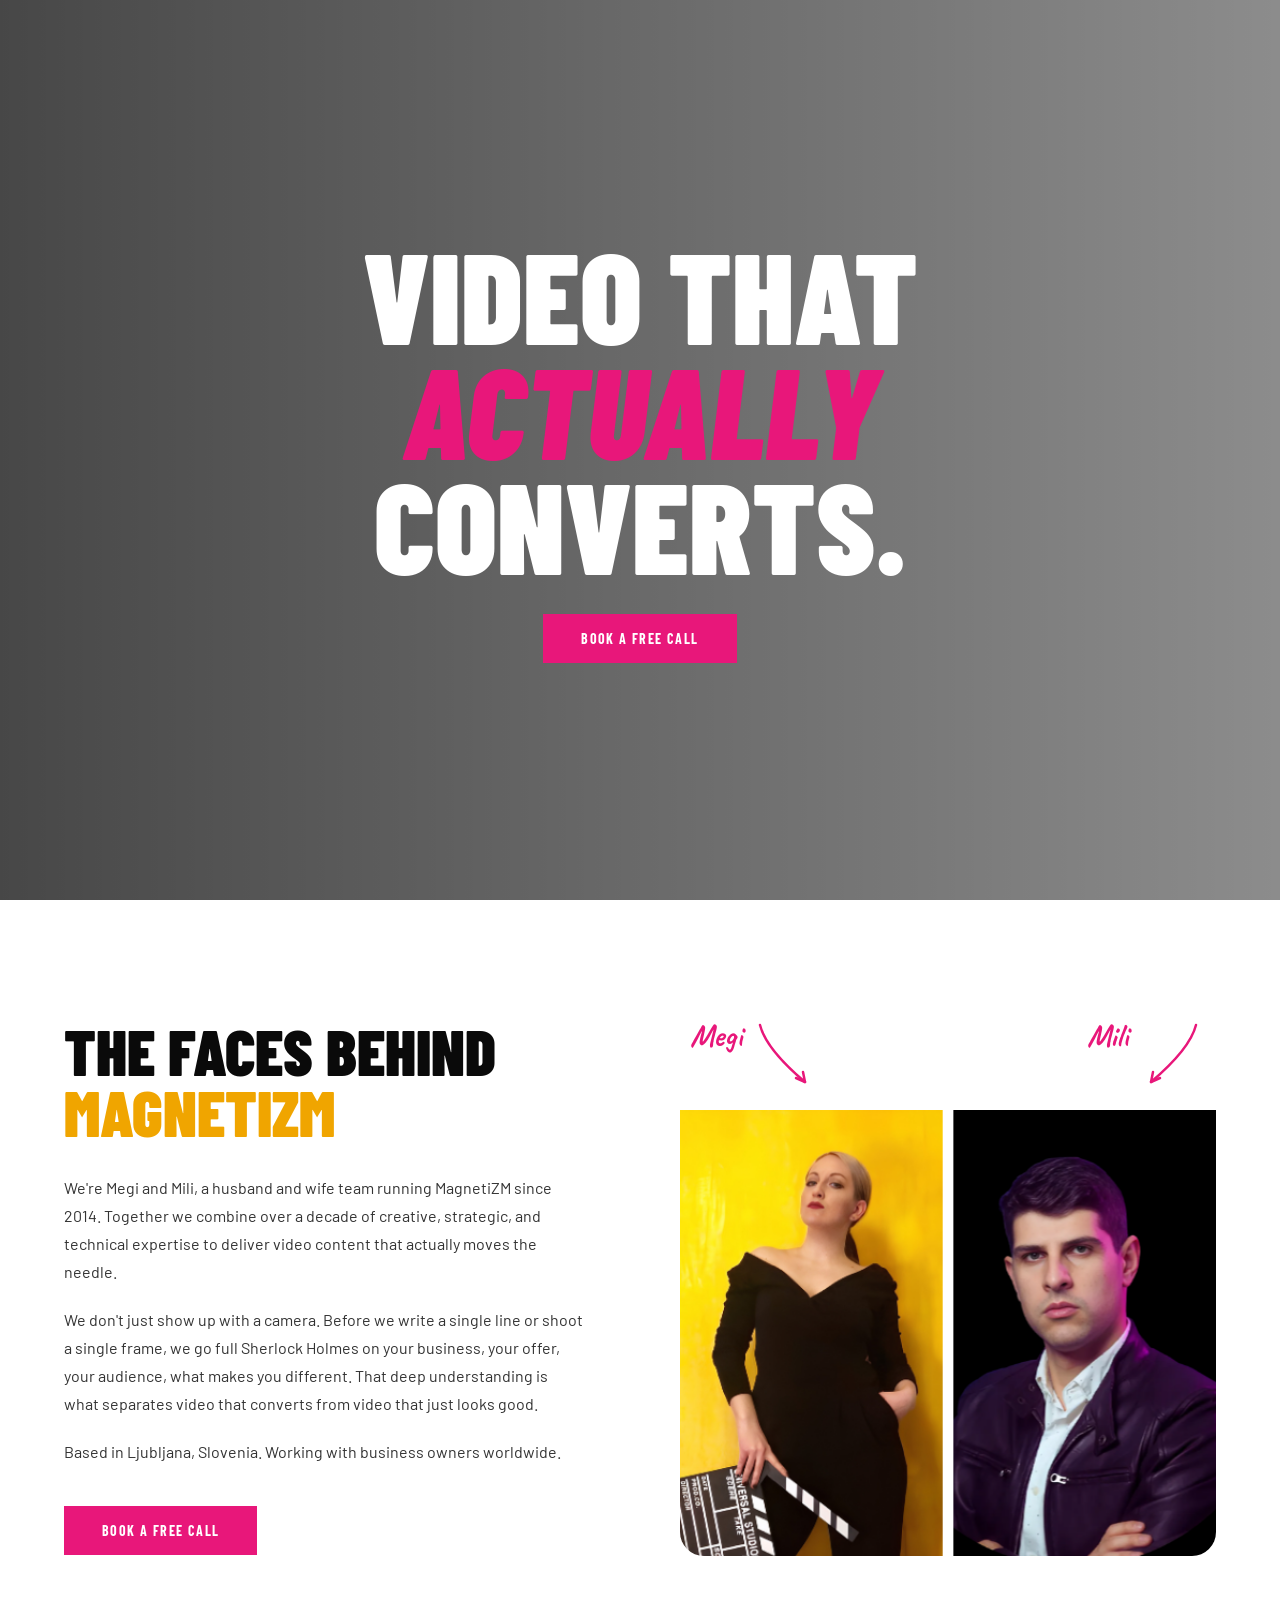
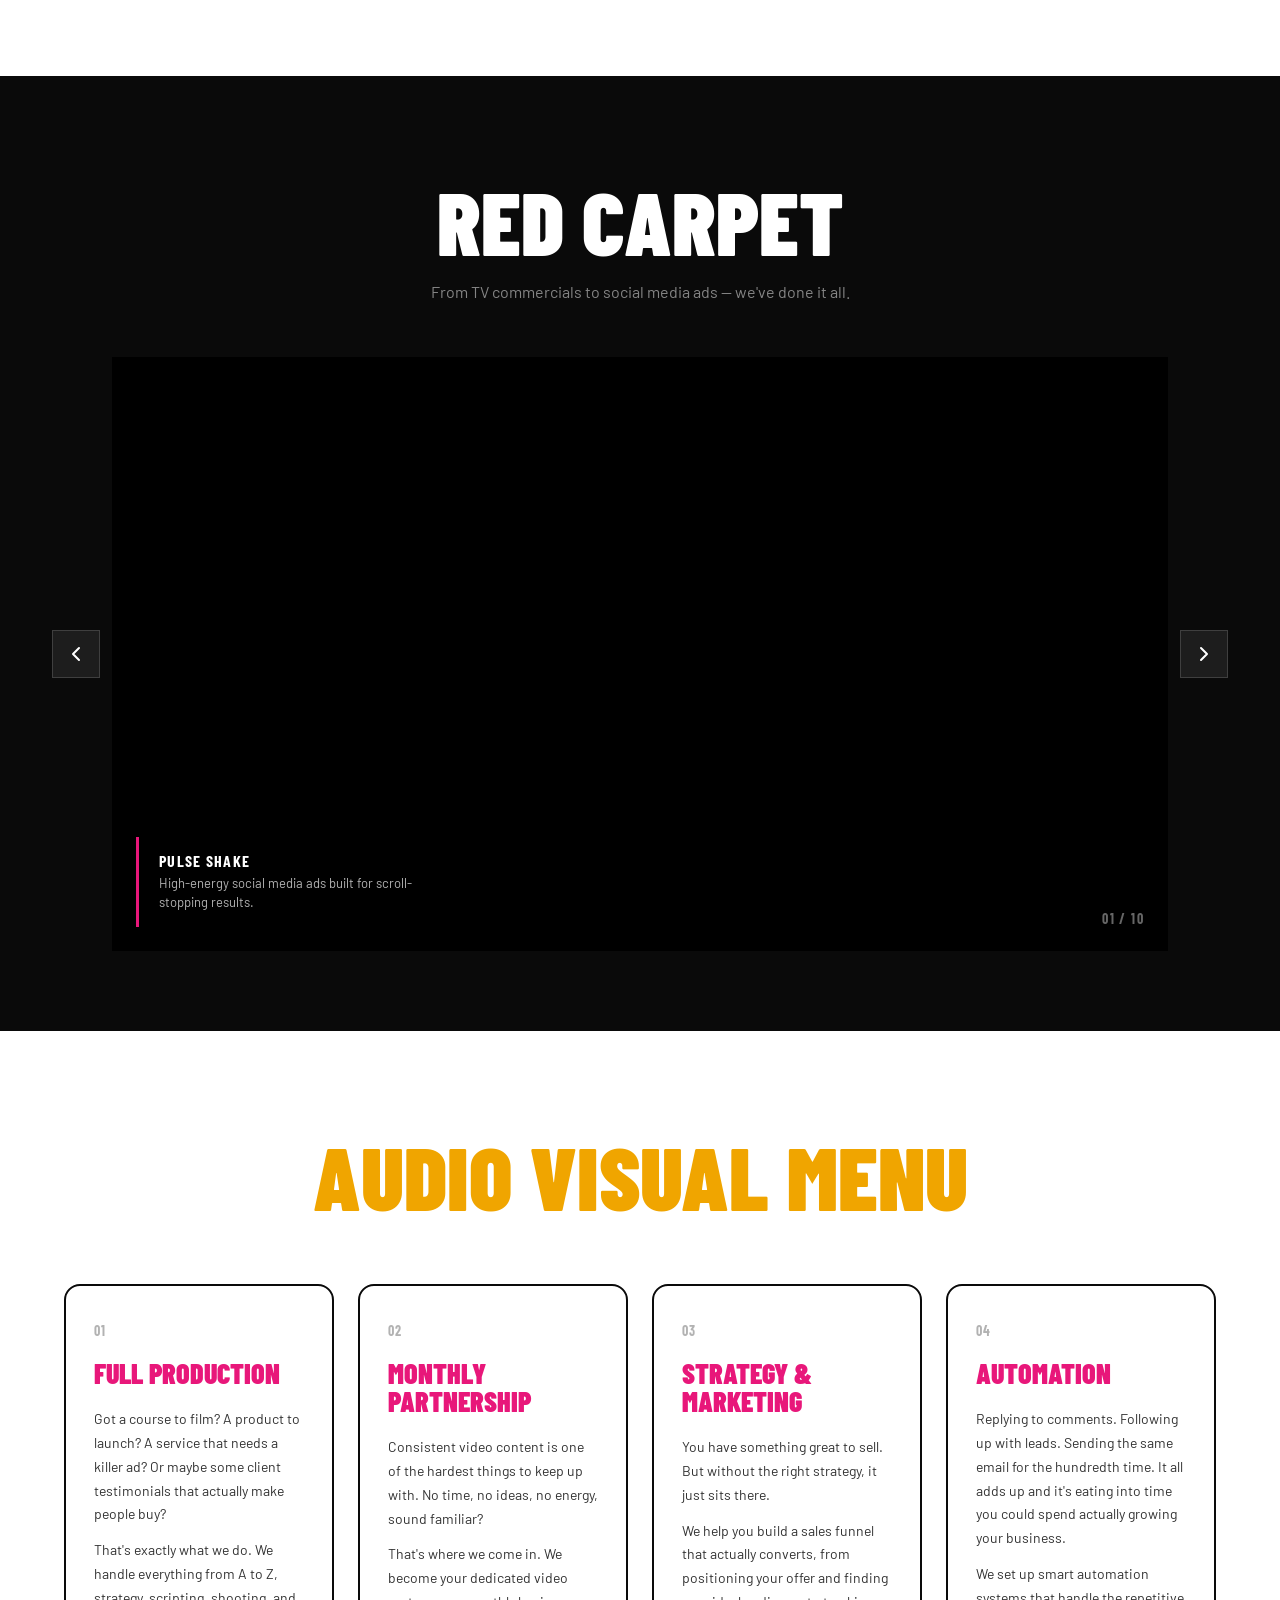
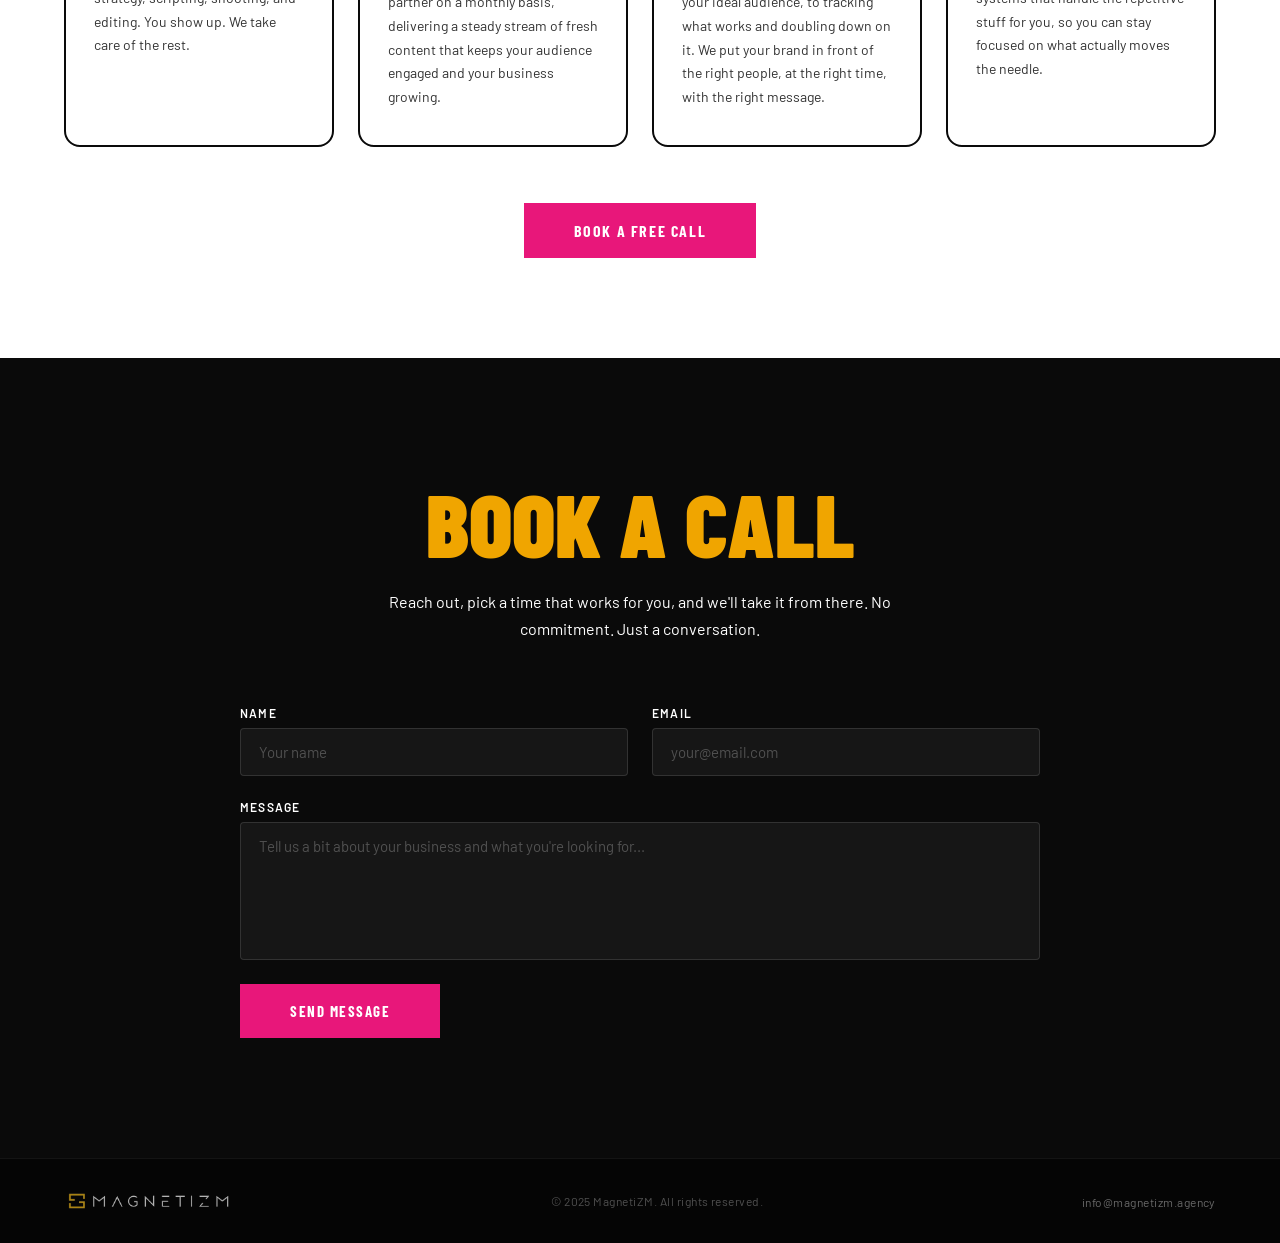
==== files/index.html @ c455d963 "Initial commit" ====
<!DOCTYPE html>
<html lang="en">
<head>
  <meta charset="UTF-8" />
  <meta name="viewport" content="width=device-width, initial-scale=1.0" />
  <title>MagnetiZM — Video Agency</title>
  <link rel="preconnect" href="https://fonts.googleapis.com" />
  <link rel="preconnect" href="https://fonts.gstatic.com" crossorigin />
  <link href="https://fonts.googleapis.com/css2?family=Barlow+Condensed:wght@400;700;900&family=Barlow:wght@400;500;600&family=Caveat:wght@700&display=swap" rel="stylesheet" />
  <link rel="stylesheet" href="css/style.css" />
</head>
<body>

  <!-- ═══════════════════════════ NAV ═══════════════════════════ -->
  <header class="nav" id="mainNav">
    <a href="#" class="nav__logo">
      <img src="images/logo.png" alt="MagnetiZM" class="nav__logo-img" />
    </a>
    <nav class="nav__links">
      <a href="#about">About</a>
      <a href="#work">Work</a>
      <a href="#services">Services</a>
      <a href="#contact" class="nav__cta">Book a call</a>
    </nav>
    <button class="nav__burger" aria-label="Open menu" onclick="toggleMenu()">
      <span></span><span></span><span></span>
    </button>
  </header>

  <div class="mobile-menu" id="mobileMenu">
    <a href="#about" onclick="toggleMenu()">About</a>
    <a href="#work" onclick="toggleMenu()">Work</a>
    <a href="#services" onclick="toggleMenu()">Services</a>
    <a href="#contact" class="mobile-menu__cta" onclick="toggleMenu()">Book a call</a>
  </div>

  <!-- ═══════════════════════════ HERO ═══════════════════════════ -->
  <section class="hero">
    <div class="hero__video-wrap">
      <video class="hero__video" src="video/hero-bg.mp4" autoplay muted loop playsinline poster="images/hero-poster.jpg"></video>
      <div class="hero__overlay"></div>
    </div>
    <div class="hero__content">
      <h1 class="hero__headline">
        Video that<br />
        <span class="hero__accent">actually</span><br />
        converts.
      </h1>
      <a href="#contact" class="btn btn--magenta">Book a free call</a>
    </div>
  </section>

  <!-- ═══════════════════════════ ABOUT ═══════════════════════════ -->
  <section class="about" id="about">
    <div class="about__inner">
      <div class="about__text">
        <h2 class="about__headline">
          The faces behind<br />
          <span class="about__accent">MagnetiZM</span>
        </h2>
        <p class="about__body">
          We're Megi and Mili, a husband and wife team running MagnetiZM since 2014. Together we combine over a decade of creative, strategic, and technical expertise to deliver video content that actually moves the needle.
        </p>
        <p class="about__body">
          We don't just show up with a camera. Before we write a single line or shoot a single frame, we go full Sherlock Holmes on your business, your offer, your audience, what makes you different. That deep understanding is what separates video that converts from video that just looks good.
        </p>
        <p class="about__body">
          Based in Ljubljana, Slovenia. Working with business owners worldwide.
        </p>
        <a href="#contact" class="btn btn--magenta">Book a free call</a>
      </div>
      <div class="about__photo-wrap">

        <!-- Annotations sit above the photos in the white space -->
        <div class="annotations-row">

          <!-- Megi: name on left, arrow curves down-right into her photo -->
          <div class="annotation annotation--megi" id="annoMegi">
            <span class="annotation__name">Megi</span>
            <svg class="annotation__arrow" viewBox="0 0 70 70" fill="none" xmlns="http://www.w3.org/2000/svg" overflow="visible">
              <!-- Curve from top-left downward to photo -->
              <path id="megiCurve" d="M 10 5 C 15 25, 35 45, 55 62" stroke="#E8177A" stroke-width="2.5" stroke-linecap="round" fill="none"/>
              <!-- Arrowhead -->
              <path id="megiHead" d="M 55 62 L 46 58 M 55 62 L 53 52" stroke="#E8177A" stroke-width="2.5" stroke-linecap="round" fill="none"/>
            </svg>
          </div>

          <!-- Mili: arrow curves down-left into his photo, name on right -->
          <div class="annotation annotation--mili" id="annoMili">
            <svg class="annotation__arrow" viewBox="0 0 70 70" fill="none" xmlns="http://www.w3.org/2000/svg" overflow="visible">
              <!-- Curve from top-right downward to photo -->
              <path id="miliCurve" d="M 60 5 C 55 25, 35 45, 15 62" stroke="#E8177A" stroke-width="2.5" stroke-linecap="round" fill="none"/>
              <!-- Arrowhead -->
              <path id="miliHead" d="M 15 62 L 24 58 M 15 62 L 17 52" stroke="#E8177A" stroke-width="2.5" stroke-linecap="round" fill="none"/>
            </svg>
            <span class="annotation__name">Mili</span>
          </div>

        </div>

        <img src="images/team.png" alt="Megi and Mili — MagnetiZM" class="about__photo" />
      </div>
    </div>
  </section>

  <!-- ═══════════════════════════ WORK ═══════════════════════════ -->
  <section class="work" id="work">
    <div class="work__header">
      <h2 class="work__headline">Red Carpet</h2>
      <p class="work__sub">From TV commercials to social media ads — we've done it all.</p>
    </div>

    <div class="work__slider">
      <div class="work__player-wrap">
        <!-- YouTube Player — controlled by IFrame API in main.js -->
        <div id="ytPlayer"></div>

        <!-- Project info overlay -->
        <div class="work__info" id="workInfo">
          <p class="work__info-client">Pulse Shake</p>
          <p class="work__info-desc">High-energy social media ads built for scroll-stopping results.</p>
        </div>

        <!-- Counter -->
        <div class="work__counter" id="workCounter">01 / 10</div>
      </div>

      <!-- Arrows -->
      <button class="work__arrow work__arrow--prev" onclick="changeSlide(-1)" aria-label="Previous">
        <svg width="24" height="24" viewBox="0 0 24 24" fill="none" stroke="currentColor" stroke-width="2" stroke-linecap="round" stroke-linejoin="round"><polyline points="15 18 9 12 15 6"></polyline></svg>
      </button>
      <button class="work__arrow work__arrow--next" onclick="changeSlide(1)" aria-label="Next">
        <svg width="24" height="24" viewBox="0 0 24 24" fill="none" stroke="currentColor" stroke-width="2" stroke-linecap="round" stroke-linejoin="round"><polyline points="9 18 15 12 9 6"></polyline></svg>
      </button>
    </div>
  </section>
  <!-- ═══════════════════════════ END WORK ═══════════════════════════ -->

  <!-- ═══════════════════════════ SERVICES ═══════════════════════════ -->
  <section class="services" id="services">
    <div class="services__header">
      <h2 class="services__headline">Audio Visual Menu</h2>
    </div>

    <div class="services__grid">

      <!-- Card 01 -->
      <div class="service-card service-card--anim">
        <span class="service-card__num">01</span>
        <h3 class="service-card__title">Full Production</h3>
        <div class="service-card__body">
          <p>Got a course to film? A product to launch? A service that needs a killer ad? Or maybe some client testimonials that actually make people buy?</p>
          <p>That's exactly what we do. We handle everything from A to Z, strategy, scripting, shooting, and editing. You show up. We take care of the rest.</p>
        </div>
      </div>

      <!-- Card 02 -->
      <div class="service-card service-card--anim">
        <span class="service-card__num">02</span>
        <h3 class="service-card__title">Monthly Partnership</h3>
        <div class="service-card__body">
          <p>Consistent video content is one of the hardest things to keep up with. No time, no ideas, no energy, sound familiar?</p>
          <p>That's where we come in. We become your dedicated video partner on a monthly basis, delivering a steady stream of fresh content that keeps your audience engaged and your business growing.</p>
        </div>
      </div>

      <!-- Card 03 -->
      <div class="service-card service-card--anim">
        <span class="service-card__num">03</span>
        <h3 class="service-card__title">Strategy & Marketing</h3>
        <div class="service-card__body">
          <p>You have something great to sell. But without the right strategy, it just sits there.</p>
          <p>We help you build a sales funnel that actually converts, from positioning your offer and finding your ideal audience, to tracking what works and doubling down on it. We put your brand in front of the right people, at the right time, with the right message.</p>
        </div>
      </div>

      <!-- Card 04 -->
      <div class="service-card service-card--anim">
        <span class="service-card__num">04</span>
        <h3 class="service-card__title">Automation</h3>
        <div class="service-card__body">
          <p>Replying to comments. Following up with leads. Sending the same email for the hundredth time. It all adds up and it's eating into time you could spend actually growing your business.</p>
          <p>We set up smart automation systems that handle the repetitive stuff for you, so you can stay focused on what actually moves the needle.</p>
        </div>
      </div>

    </div>

    <div class="services__footer">
      <a href="#contact" class="btn btn--dark">Book a free call</a>
    </div>

  </section>
  <!-- ═══════════════════════════ END SERVICES ═══════════════════════════ -->

  <!-- ═══════════════════════════ CONTACT ═══════════════════════════ -->
  <section class="contact" id="contact">
    <div class="contact__inner">

      <div class="contact__header">
        <h2 class="contact__headline">Book a Call</h2>
        <p class="contact__sub">Reach out, pick a time that works for you, and we'll take it from there. No commitment. Just a conversation.</p>
      </div>

      <form class="contact__form" onsubmit="handleSubmit(event)">
        <div class="contact__row">
          <div class="contact__field">
            <label for="contactName">Name</label>
            <input type="text" id="contactName" name="name" placeholder="Your name" required />
          </div>
          <div class="contact__field">
            <label for="contactEmail">Email</label>
            <input type="email" id="contactEmail" name="email" placeholder="your@email.com" required />
          </div>
        </div>
        <div class="contact__field">
          <label for="contactMessage">Message</label>
          <textarea id="contactMessage" name="message" placeholder="Tell us a bit about your business and what you're looking for..." rows="6" required></textarea>
        </div>
        <button type="submit" class="btn btn--magenta contact__submit">Send Message</button>
        <p class="contact__success" id="contactSuccess">Thanks! We'll be in touch shortly.</p>
      </form>

    </div>
  </section>
  <!-- ═══════════════════════════ END CONTACT ═══════════════════════════ -->

  <!-- ═══════════════════════════ FOOTER ═══════════════════════════ -->
  <footer class="footer">
    <div class="footer__inner">
      <a href="#" class="footer__logo">
        <img src="images/logo.png" alt="MagnetiZM" class="footer__logo-img" />
      </a>
      <p class="footer__copy">© 2025 MagnetiZM. All rights reserved.</p>
      <div class="footer__links">
        <a href="mailto:info@magnetizm.agency">info@magnetizm.agency</a>
      </div>
    </div>
  </footer>

  <script src="js/main.js"></script>
</body>
</html>
---- files/css/style.css ----
/* ═══════════════════════════════════════════
   MAGNETIZM — GLOBAL STYLES
   ═══════════════════════════════════════════ */

*, *::before, *::after {
  box-sizing: border-box;
  margin: 0;
  padding: 0;
}

:root {
  --magenta:      #E8177A;
  --magenta-dark: #C2135F;
  --gold:         #F0A500;
  --black:        #0A0A0A;
  --white:        #FFFFFF;
  --off-white:    #F7F6F3;
  --text-muted:   #666666;
  --font-display: 'Barlow Condensed', sans-serif;
  --font-body:    'Barlow', sans-serif;
  --nav-h:        64px;
}

html {
  scroll-behavior: smooth;
  overflow-x: hidden;
}

body {
  font-family: var(--font-body);
  background: var(--white);
  color: var(--black);
  overflow-x: hidden;
}

a {
  text-decoration: none;
  color: inherit;
}

img, video {
  display: block;
}

/* ── Buttons ── */
.btn {
  display: inline-block;
  font-family: var(--font-display);
  font-weight: 700;
  font-size: 0.875rem;
  letter-spacing: 0.1em;
  text-transform: uppercase;
  padding: 14px 36px;
  border: 2px solid transparent;
  cursor: pointer;
  white-space: nowrap;
  transition: background 0.2s, color 0.2s, border-color 0.2s;
}

.btn--magenta {
  background: var(--magenta);
  color: var(--white);
  border-color: var(--magenta);
}

.btn--magenta:hover {
  background: var(--magenta-dark);
  border-color: var(--magenta-dark);
}

/* ═══════════════════════════════════════════
   NAV — hidden until scroll
   ═══════════════════════════════════════════ */
.nav {
  position: fixed;
  top: 0;
  left: 0;
  right: 0;
  z-index: 100;
  height: var(--nav-h);
  display: flex;
  align-items: center;
  justify-content: space-between;
  padding: 0 4vw;
  background: var(--black);
  transform: translateY(-100%);
  transition: transform 0.4s cubic-bezier(0.16, 1, 0.3, 1);
}

.nav.visible {
  transform: translateY(0);
}

.nav__logo {
  display: flex;
  align-items: center;
}

.nav__logo-img {
  height: 24px;
  width: auto;
  display: block;
}

.nav__links {
  display: flex;
  align-items: center;
  gap: 2rem;
}

.nav__links a {
  font-family: var(--font-body);
  font-size: 0.75rem;
  font-weight: 500;
  letter-spacing: 0.08em;
  text-transform: uppercase;
  color: rgba(255,255,255,0.75);
  white-space: nowrap;
  transition: color 0.2s;
}

.nav__links a:hover {
  color: var(--white);
}

.nav__cta {
  background: var(--magenta) !important;
  color: var(--white) !important;
  padding: 8px 20px !important;
  font-family: var(--font-display) !important;
  font-weight: 700 !important;
  font-size: 0.75rem !important;
  letter-spacing: 0.08em !important;
  text-transform: uppercase;
  white-space: nowrap;
  border: 2px solid var(--magenta) !important;
  transition: background 0.2s, border-color 0.2s !important;
}

.nav__cta:hover {
  background: var(--magenta-dark) !important;
  border-color: var(--magenta-dark) !important;
}

/* Burger */
.nav__burger {
  display: none;
  flex-direction: column;
  gap: 5px;
  background: none;
  border: none;
  cursor: pointer;
  padding: 4px;
}

.nav__burger span {
  display: block;
  width: 24px;
  height: 2px;
  background: var(--white);
}

/* Mobile menu */
.mobile-menu {
  display: none;
  flex-direction: column;
  position: fixed;
  top: var(--nav-h);
  left: 0;
  right: 0;
  background: var(--black);
  padding: 2rem 4vw;
  gap: 1.5rem;
  z-index: 99;
}

.mobile-menu.open {
  display: flex;
}

.mobile-menu a {
  font-family: var(--font-display);
  font-size: 1.5rem;
  font-weight: 700;
  text-transform: uppercase;
  color: var(--white);
  letter-spacing: 0.04em;
}

.mobile-menu__cta {
  color: var(--magenta) !important;
}

/* ═══════════════════════════════════════════
   HERO
   ═══════════════════════════════════════════ */
.hero {
  position: relative;
  width: 100vw;
  height: 100vh;
  min-height: 600px;
  display: flex;
  align-items: center;
  justify-content: center;
  overflow: hidden;
}

.hero__video-wrap {
  position: absolute;
  inset: 0;
  z-index: 0;
}

.hero__video {
  position: absolute;
  top: 0;
  left: 0;
  width: 100%;
  height: 100%;
  object-fit: cover;
  object-position: center;
}

.hero__overlay {
  position: absolute;
  inset: 0;
  background: linear-gradient(
    to right,
    rgba(0,0,0,0.72) 0%,
    rgba(0,0,0,0.45) 100%
  );
}

.hero__content {
  position: relative;
  z-index: 10;
  display: flex;
  flex-direction: column;
  align-items: center;
  text-align: center;
  padding: 0 5vw;
}

.hero__headline {
  font-family: var(--font-display);
  font-weight: 900;
  font-size: clamp(4rem, 10vw, 8rem);
  line-height: 0.9;
  text-transform: uppercase;
  color: var(--white);
  margin-bottom: 2rem;
}

.hero__accent {
  color: var(--magenta);
  font-style: italic;
}

/* ═══════════════════════════════════════════
   ABOUT
   ═══════════════════════════════════════════ */
.about {
  background: var(--white);
  padding: 120px 5vw;
}

.about__inner {
  max-width: 1200px;
  margin: 0 auto;
  display: grid;
  grid-template-columns: 1fr 1fr;
  gap: 80px;
  align-items: center;
}

.about__label {
  font-size: 0.75rem;
  font-weight: 600;
  letter-spacing: 0.16em;
  text-transform: uppercase;
  color: var(--magenta);
  margin-bottom: 1rem;
}

.about__headline {
  font-family: var(--font-display);
  font-weight: 900;
  font-size: clamp(2.5rem, 5vw, 4.5rem);
  line-height: 0.95;
  text-transform: uppercase;
  color: var(--black);
  margin-bottom: 2rem;
}

.about__accent {
  color: var(--gold);
}

.about__body {
  font-size: 1rem;
  line-height: 1.75;
  color: #333;
  margin-bottom: 1.25rem;
  max-width: 520px;
}

.about__body:last-of-type {
  margin-bottom: 2.5rem;
}

.about__photo-wrap {
  border-radius: 24px;
  overflow: hidden;
  background: var(--off-white);
  aspect-ratio: 1 / 1;
}

.about__photo {
  width: 100%;
  height: 100%;
  object-fit: cover;
  object-position: center top;
  display: block;
}

/* ═══════════════════════════════════════════
   WORK / PORTFOLIO
   ═══════════════════════════════════════════ */
.work {
  background: var(--black);
  padding: 100px 0 80px;
}

.work__header {
  text-align: center;
  padding: 0 5vw;
  margin-bottom: 56px;
}

.work__headline {
  font-family: var(--font-display);
  font-weight: 900;
  font-size: clamp(3rem, 7vw, 6rem);
  text-transform: uppercase;
  color: var(--white);
  line-height: 1;
  margin-bottom: 1rem;
}

.work__sub {
  font-size: 1rem;
  color: rgba(255,255,255,0.5);
}

.work__slider {
  position: relative;
  max-width: 1200px;
  margin: 0 auto;
  padding: 0 72px;
}

.work__player-wrap {
  position: relative;
  width: 100%;
  aspect-ratio: 16 / 9;
  background: #000;
  overflow: hidden;
}

.work__iframe,
#ytPlayer,
#ytPlayer iframe {
  width: 100%;
  height: 100%;
  border: none;
  display: block;
}

.work__info {
  position: absolute;
  bottom: 24px;
  left: 24px;
  background: rgba(0,0,0,0.75);
  backdrop-filter: blur(8px);
  -webkit-backdrop-filter: blur(8px);
  padding: 14px 20px;
  max-width: 320px;
  border-left: 3px solid var(--magenta);
}

.work__info-client {
  font-family: var(--font-display);
  font-weight: 700;
  font-size: 1rem;
  text-transform: uppercase;
  letter-spacing: 0.08em;
  color: var(--white);
  margin-bottom: 4px;
}

.work__info-desc {
  font-size: 0.8125rem;
  line-height: 1.5;
  color: rgba(255,255,255,0.7);
}

.work__counter {
  position: absolute;
  bottom: 24px;
  right: 24px;
  font-family: var(--font-display);
  font-weight: 700;
  font-size: 0.875rem;
  letter-spacing: 0.1em;
  color: rgba(255,255,255,0.4);
}

.work__arrow {
  position: absolute;
  top: 50%;
  transform: translateY(-50%);
  width: 48px;
  height: 48px;
  background: rgba(255,255,255,0.08);
  border: 1px solid rgba(255,255,255,0.15);
  color: var(--white);
  display: flex;
  align-items: center;
  justify-content: center;
  cursor: pointer;
  transition: background 0.2s, border-color 0.2s;
  z-index: 10;
}

.work__arrow:hover {
  background: var(--magenta);
  border-color: var(--magenta);
}

.work__arrow--prev { left: 12px; }
.work__arrow--next { right: 12px; }

/* ═══════════════════════════════════════════
   RESPONSIVE
   ═══════════════════════════════════════════ */
@media (max-width: 900px) {
  .about__inner {
    grid-template-columns: 1fr;
    gap: 48px;
    display: flex;
    flex-direction: column;
  }

  .about__text {
    display: contents;
  }

  .about__headline {
    order: 1;
  }

  .about__body {
    order: 2;
  }

  .about__photo-wrap {
    order: 3;
    max-width: 480px;
    margin: 0 auto;
  }

  .about__text .btn--magenta {
    order: 4;
    margin-top: 16px;
  }
}

@media (max-width: 768px) {
  .nav__links {
    display: none;
  }

  .nav__burger {
    display: flex;
  }

  .work__slider {
    padding: 0 48px;
  }

  .work__arrow {
    width: 36px;
    height: 36px;
  }

  .work__info {
    max-width: 200px;
    padding: 10px 14px;
  }
}

/* ═══════════════════════════════════════════
   HANDWRITTEN ANNOTATIONS
   ═══════════════════════════════════════════ */

.about__photo-wrap {
  position: relative;
  padding-top: 90px;
  background: var(--white);
}

/* Row sitting above the two photos */
.annotations-row {
  position: absolute;
  top: 0;
  left: 0;
  right: 0;
  height: 90px;
  display: flex;
  justify-content: space-between;
  align-items: flex-start;
  padding: 0 10px;
  pointer-events: none;
}

.annotation {
  display: flex;
  align-items: center;
  gap: 8px;
}

.annotation--megi {
  flex-direction: row; /* name then arrow */
  align-items: flex-start;
}

.annotation--mili {
  flex-direction: row-reverse; /* arrow then name */
  align-items: flex-start;
}

/* Handwritten name */
.annotation__name {
  font-family: 'Caveat', cursive;
  font-weight: 700;
  font-size: 2rem;
  color: var(--magenta);
  line-height: 1;
  opacity: 0;
  transform: translateY(-6px);
  transition: opacity 0.4s ease, transform 0.4s ease;
}

.annotation--megi.visible .annotation__name {
  opacity: 1;
  transform: translateY(0);
  transition-delay: 0s;
}

.annotation--mili.visible .annotation__name {
  opacity: 1;
  transform: translateY(0);
  transition-delay: 0.5s;
}

/* Arrow SVG */
.annotation__arrow {
  width: 70px;
  height: 70px;
  flex-shrink: 0;
}

/* All paths start invisible */
#megiCurve, #megiHead, #miliCurve, #miliHead {
  stroke-dasharray: 150;
  stroke-dashoffset: 150;
}

/* Megi: curve draws first, then arrowhead */
.annotation--megi.visible #megiCurve {
  animation: drawPath 0.8s ease forwards;
  animation-delay: 0.3s;
}
.annotation--megi.visible #megiHead {
  animation: drawPath 0.3s ease forwards;
  animation-delay: 1.1s;
}

/* Mili: starts after Megi */
.annotation--mili.visible #miliCurve {
  animation: drawPath 0.8s ease forwards;
  animation-delay: 0.8s;
}
.annotation--mili.visible #miliHead {
  animation: drawPath 0.3s ease forwards;
  animation-delay: 1.6s;
}

@keyframes drawPath {
  to { stroke-dashoffset: 0; }
}

/* ═══════════════════════════════════════════
   SERVICES
   ═══════════════════════════════════════════ */
.services {
  background: var(--white);
  padding: 100px 5vw;
}

.services__header {
  text-align: center;
  margin-bottom: 64px;
}

.services__headline {
  font-family: var(--font-display);
  font-weight: 900;
  font-size: clamp(3rem, 7vw, 6rem);
  text-transform: uppercase;
  color: var(--gold);
  line-height: 1;
  margin-bottom: 0.75rem;
}

.services__sub {
  font-family: var(--font-display);
  font-size: 1.25rem;
  font-weight: 700;
  letter-spacing: 0.1em;
  text-transform: uppercase;
  color: var(--magenta);
  opacity: 1;
}

/* Grid */
.services__grid {
  max-width: 1300px;
  margin: 0 auto;
  display: grid;
  grid-template-columns: repeat(4, 1fr);
  gap: 24px;
  align-items: stretch;
}

/* Card */
.service-card {
  background: var(--white);
  padding: 36px 28px;
  display: flex;
  flex-direction: column;
  gap: 20px;
  border: 2px solid var(--black);
  border-radius: 16px;
  transition: background 0.3s ease, border-color 0.3s ease, transform 0.3s ease, box-shadow 0.3s ease;
  cursor: none;
}

.service-card:hover {
  background: var(--gold);
  border-color: var(--gold);
  box-shadow: 0 12px 40px rgba(0,0,0,0.12);
  animation: breathe 1.8s ease-in-out infinite;
}

.service-card:hover .service-card__body p {
  color: var(--black);
}

.service-card:hover .service-card__num {
  color: rgba(0,0,0,0.4);
}

@keyframes breathe {
  0%   { transform: scale(1.00); }
  50%  { transform: scale(1.05); }
  100% { transform: scale(1.00); }
}

.service-card__num {
  font-family: var(--font-display);
  font-weight: 700;
  font-size: 0.875rem;
  letter-spacing: 0.1em;
  color: rgba(0,0,0,0.3);
}

.service-card__title {
  font-family: var(--font-display);
  font-weight: 900;
  font-size: 1.75rem;
  line-height: 1;
  text-transform: uppercase;
  color: var(--magenta);
}

.service-card__body {
  flex: 1;
  display: flex;
  flex-direction: column;
  gap: 12px;
}

.service-card__body p {
  font-size: 0.875rem;
  line-height: 1.7;
  color: #333;
}

.services__footer {
  text-align: center;
  margin-top: 56px;
}

.btn--dark {
  background: var(--magenta);
  color: var(--white);
  border-color: var(--magenta);
  font-size: 1rem;
  padding: 16px 48px;
}

.btn--dark:hover {
  background: var(--magenta-dark);
  border-color: var(--magenta-dark);
}

/* Card entrance animation */
.service-card--anim {
  opacity: 0;
  transform: translateY(32px);
  transition: opacity 0.45s ease, transform 0.45s ease;
}

.service-card--anim.in-view {
  opacity: 1;
  transform: translateY(0);
}

.service-card--anim:nth-child(1) { transition-delay: 0s; }
.service-card--anim:nth-child(2) { transition-delay: 0.15s; }
.service-card--anim:nth-child(3) { transition-delay: 0.3s; }
.service-card--anim:nth-child(4) { transition-delay: 0.45s; }

/* Responsive */
@media (max-width: 1100px) {
  .services__grid {
    grid-template-columns: repeat(2, 1fr);
  }
}

@media (max-width: 600px) {
  .services__grid {
    grid-template-columns: 1fr;
  }
}

/* ═══════════════════════════════════════════
   CONTACT
   ═══════════════════════════════════════════ */
.contact {
  background: var(--black);
  padding: 120px 5vw;
}

.contact__inner {
  max-width: 800px;
  margin: 0 auto;
}

.contact__header {
  text-align: center;
  margin-bottom: 64px;
}

.contact__label {
  font-size: 0.75rem;
  font-weight: 600;
  letter-spacing: 0.16em;
  text-transform: uppercase;
  color: var(--magenta);
  margin-bottom: 1rem;
}

.contact__headline {
  font-family: var(--font-display);
  font-weight: 900;
  font-size: clamp(3rem, 7vw, 6rem);
  text-transform: uppercase;
  color: var(--gold);
  line-height: 1;
  margin-bottom: 1.25rem;
}

.contact__sub {
  font-size: 1rem;
  line-height: 1.7;
  color: white;
  max-width: 520px;
  margin: 0 auto;
}

/* Form */
.contact__form {
  display: flex;
  flex-direction: column;
  gap: 24px;
}

.contact__row {
  display: grid;
  grid-template-columns: 1fr 1fr;
  gap: 24px;
}

.contact__field {
  display: flex;
  flex-direction: column;
  gap: 8px;
}

.contact__field label {
  font-size: 0.75rem;
  font-weight: 600;
  letter-spacing: 0.1em;
  text-transform: uppercase;
  color: white;
}

.contact__field input,
.contact__field textarea {
  background: rgba(255,255,255,0.05);
  border: 1px solid rgba(255,255,255,0.12);
  color: var(--white);
  font-family: var(--font-body);
  font-size: 0.9375rem;
  padding: 14px 18px;
  outline: none;
  transition: border-color 0.2s;
  resize: none;
  border-radius: 4px;
}

.contact__field input::placeholder,
.contact__field textarea::placeholder {
  color: rgba(255,255,255,0.25);
}

.contact__field input:focus,
.contact__field textarea:focus {
  border-color: var(--magenta);
}

.contact__submit {
  align-self: flex-start;
  font-size: 0.9375rem;
  padding: 16px 48px;
}

.contact__success {
  display: none;
  font-size: 0.875rem;
  color: var(--magenta);
  letter-spacing: 0.04em;
}

.contact__success.visible {
  display: block;
}

/* ═══════════════════════════════════════════
   FOOTER
   ═══════════════════════════════════════════ */
.footer {
  background: #050505;
  border-top: 1px solid rgba(255,255,255,0.06);
  padding: 32px 5vw;
}

.footer__inner {
  max-width: 1200px;
  margin: 0 auto;
  display: flex;
  align-items: center;
  justify-content: space-between;
  gap: 24px;
  flex-wrap: wrap;
}

.footer__logo-img {
  height: 20px;
  width: auto;
  opacity: 0.7;
}

.footer__copy {
  font-size: 0.75rem;
  color: rgba(255,255,255,0.3);
  letter-spacing: 0.04em;
}

.footer__links a {
  font-size: 0.75rem;
  color: rgba(255,255,255,0.4);
  letter-spacing: 0.04em;
  transition: color 0.2s;
}

.footer__links a:hover {
  color: var(--magenta);
}

/* Responsive */
@media (max-width: 600px) {
  .contact__row {
    grid-template-columns: 1fr;
  }

  .footer__inner {
    flex-direction: column;
    text-align: center;
  }
}
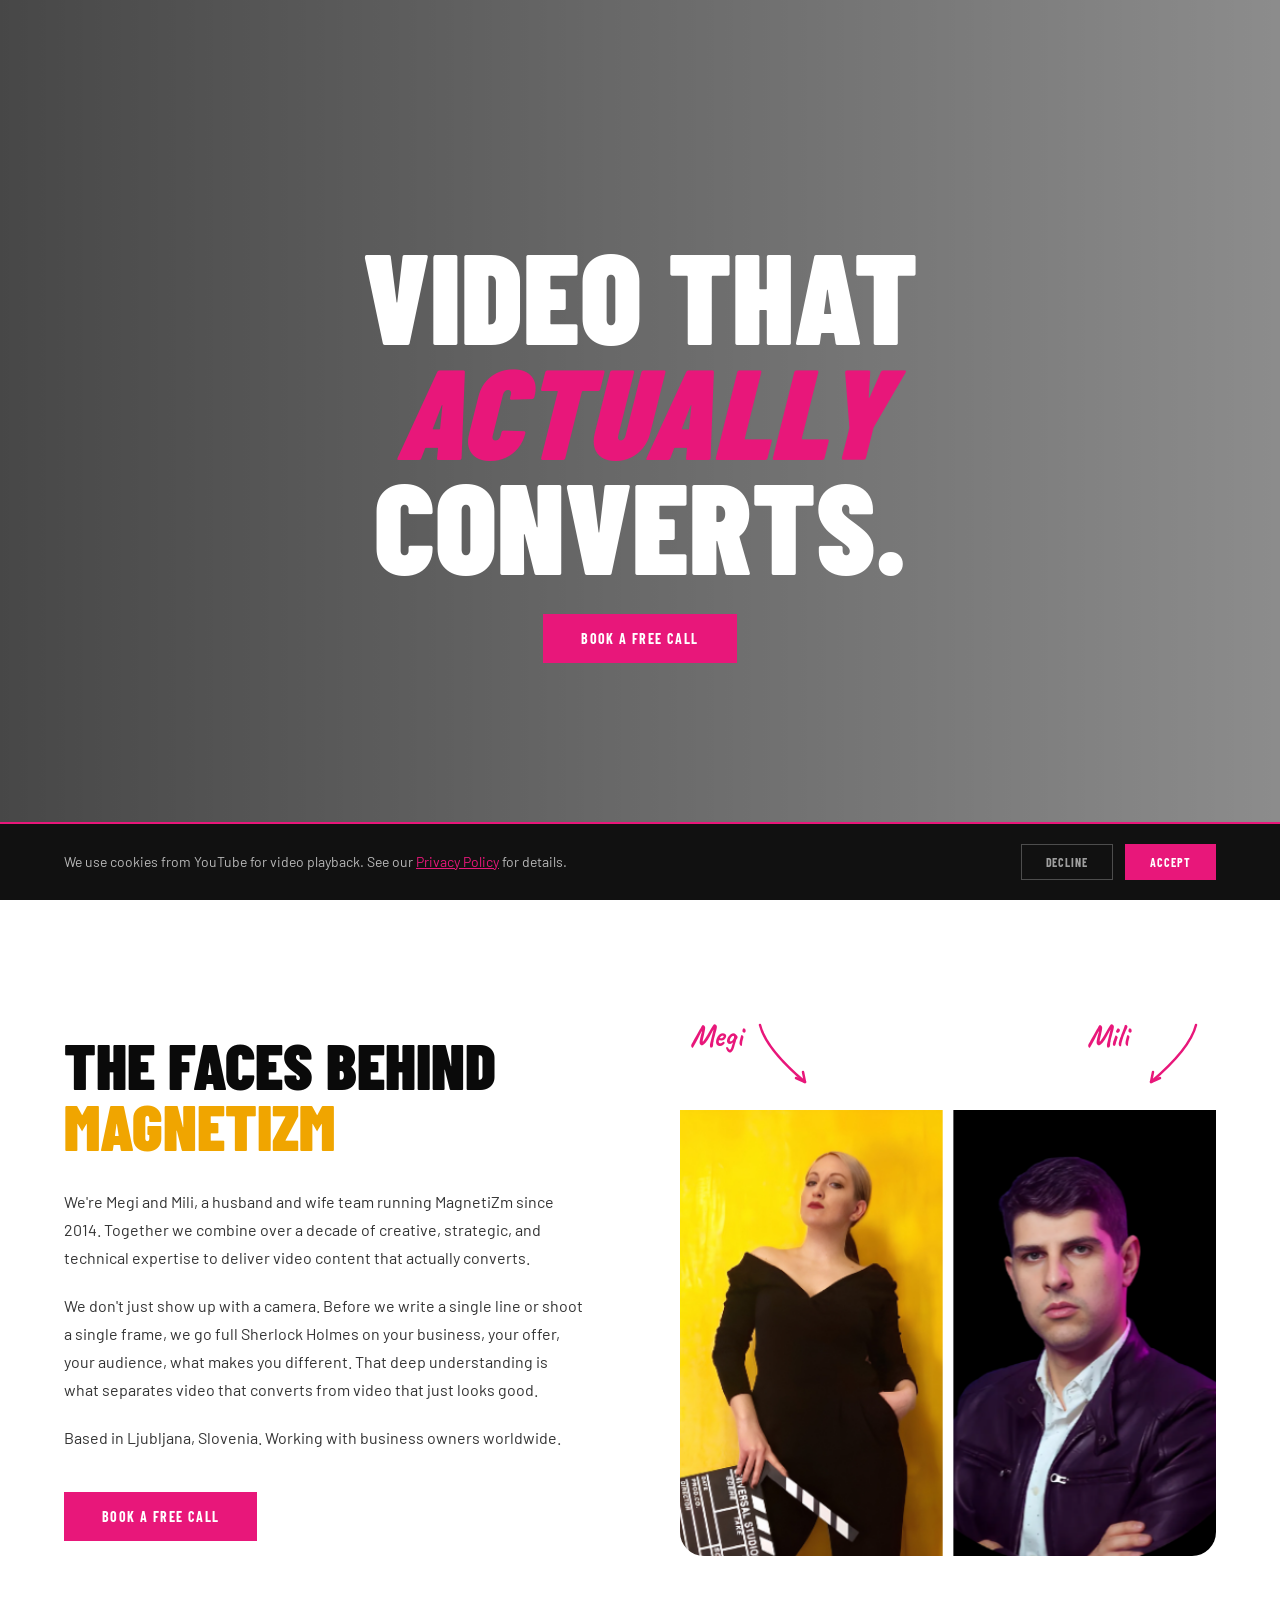
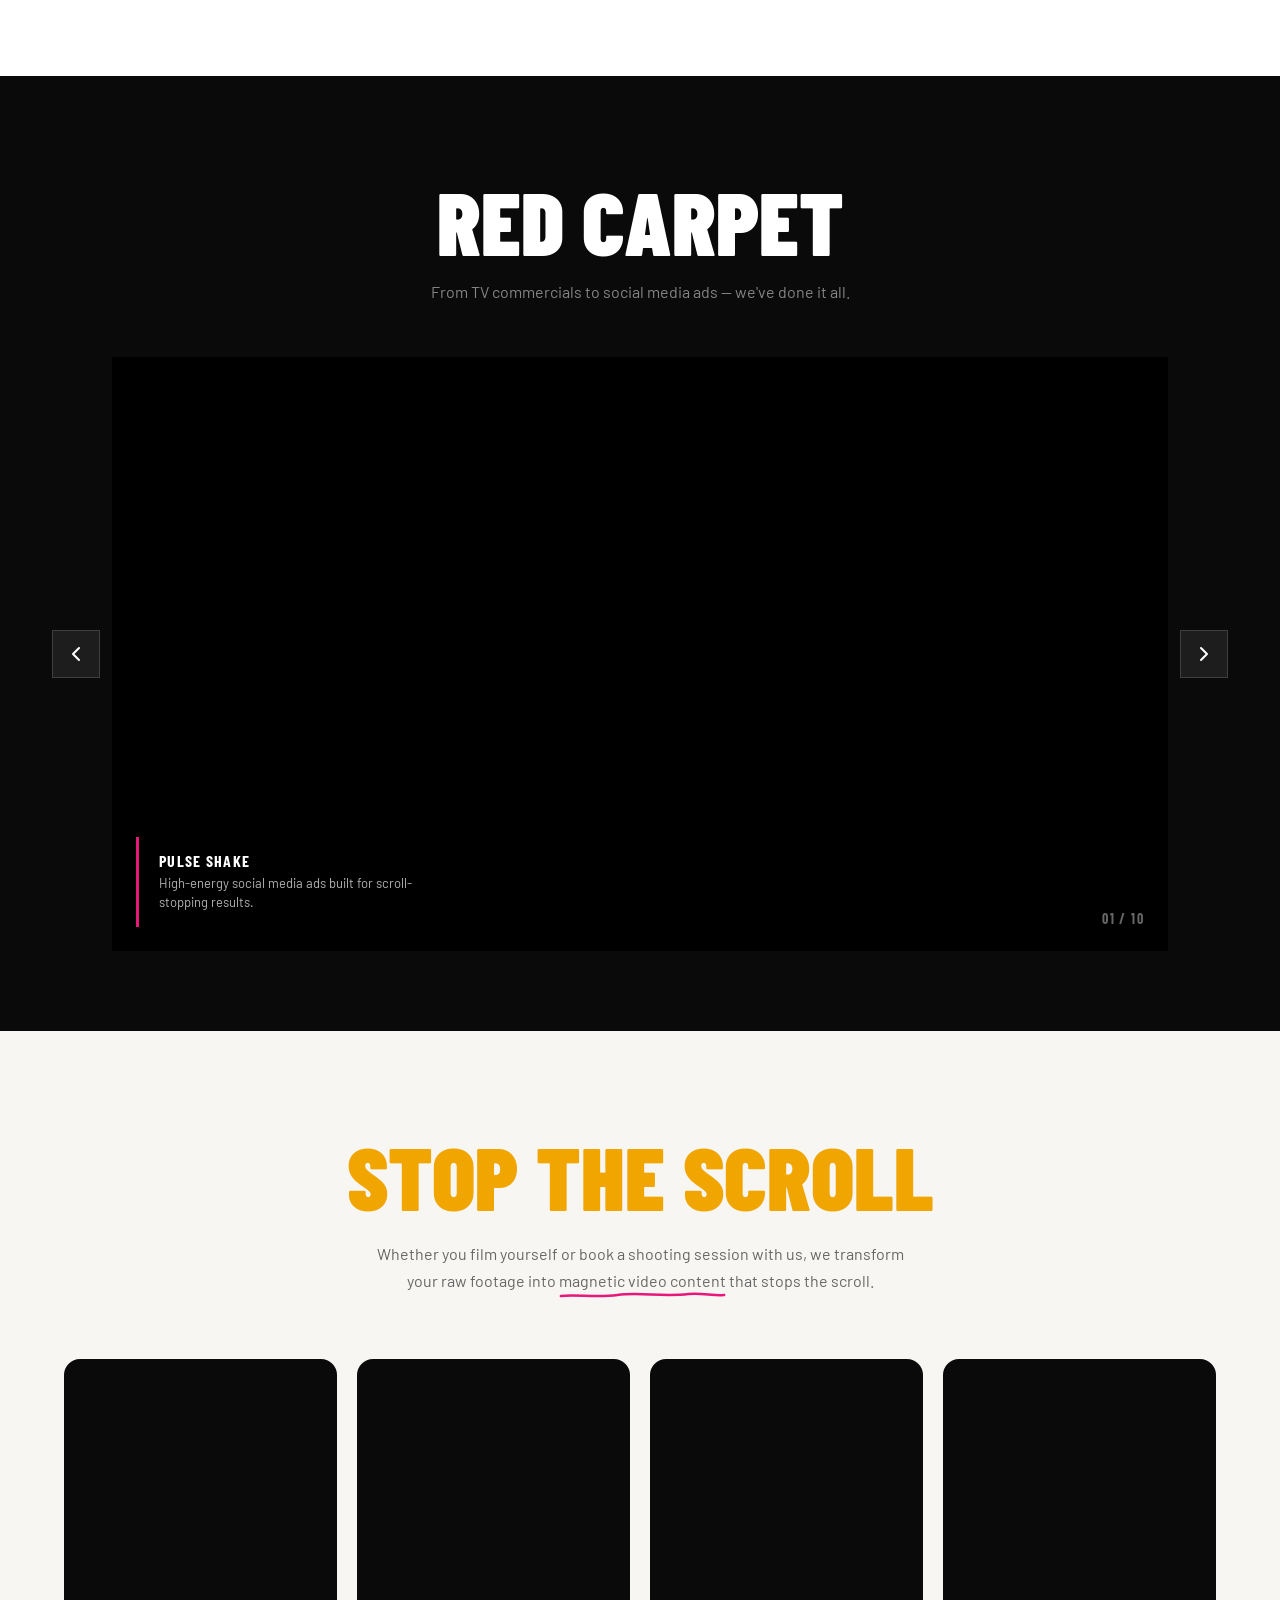
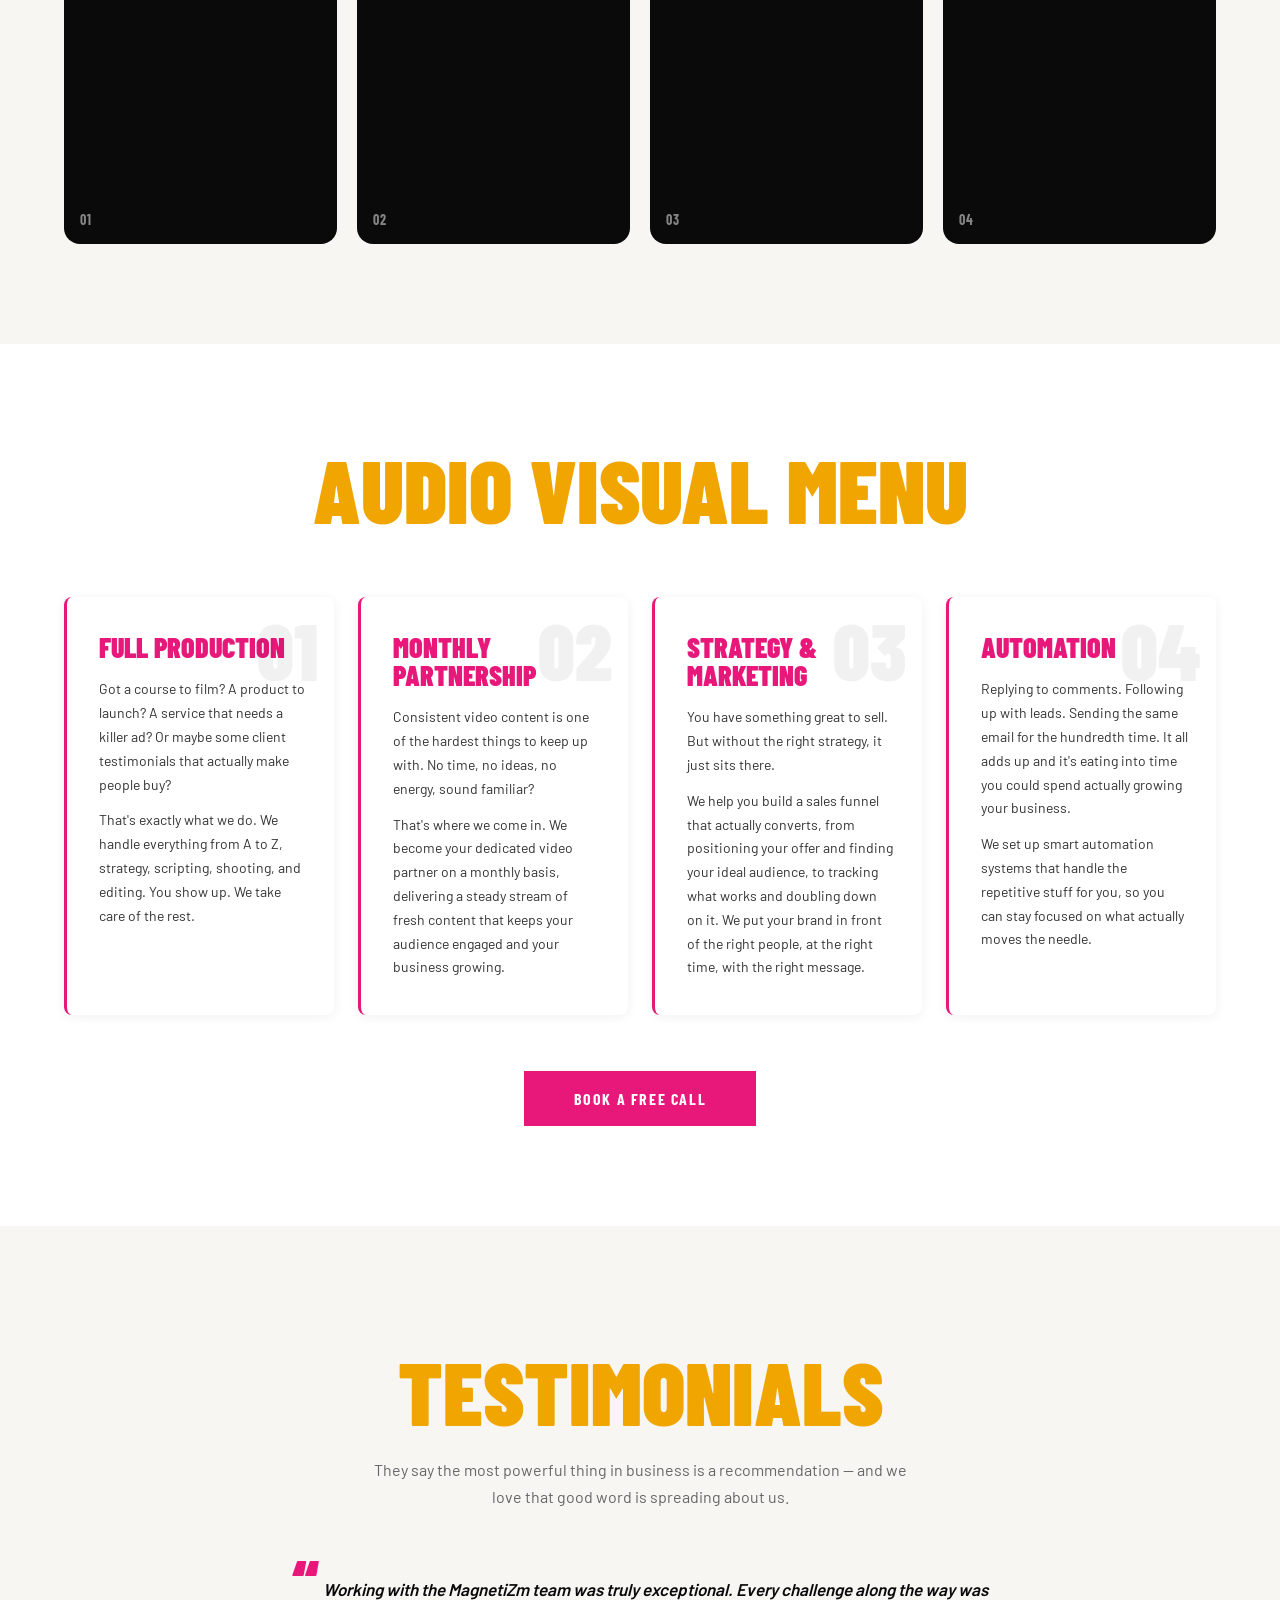
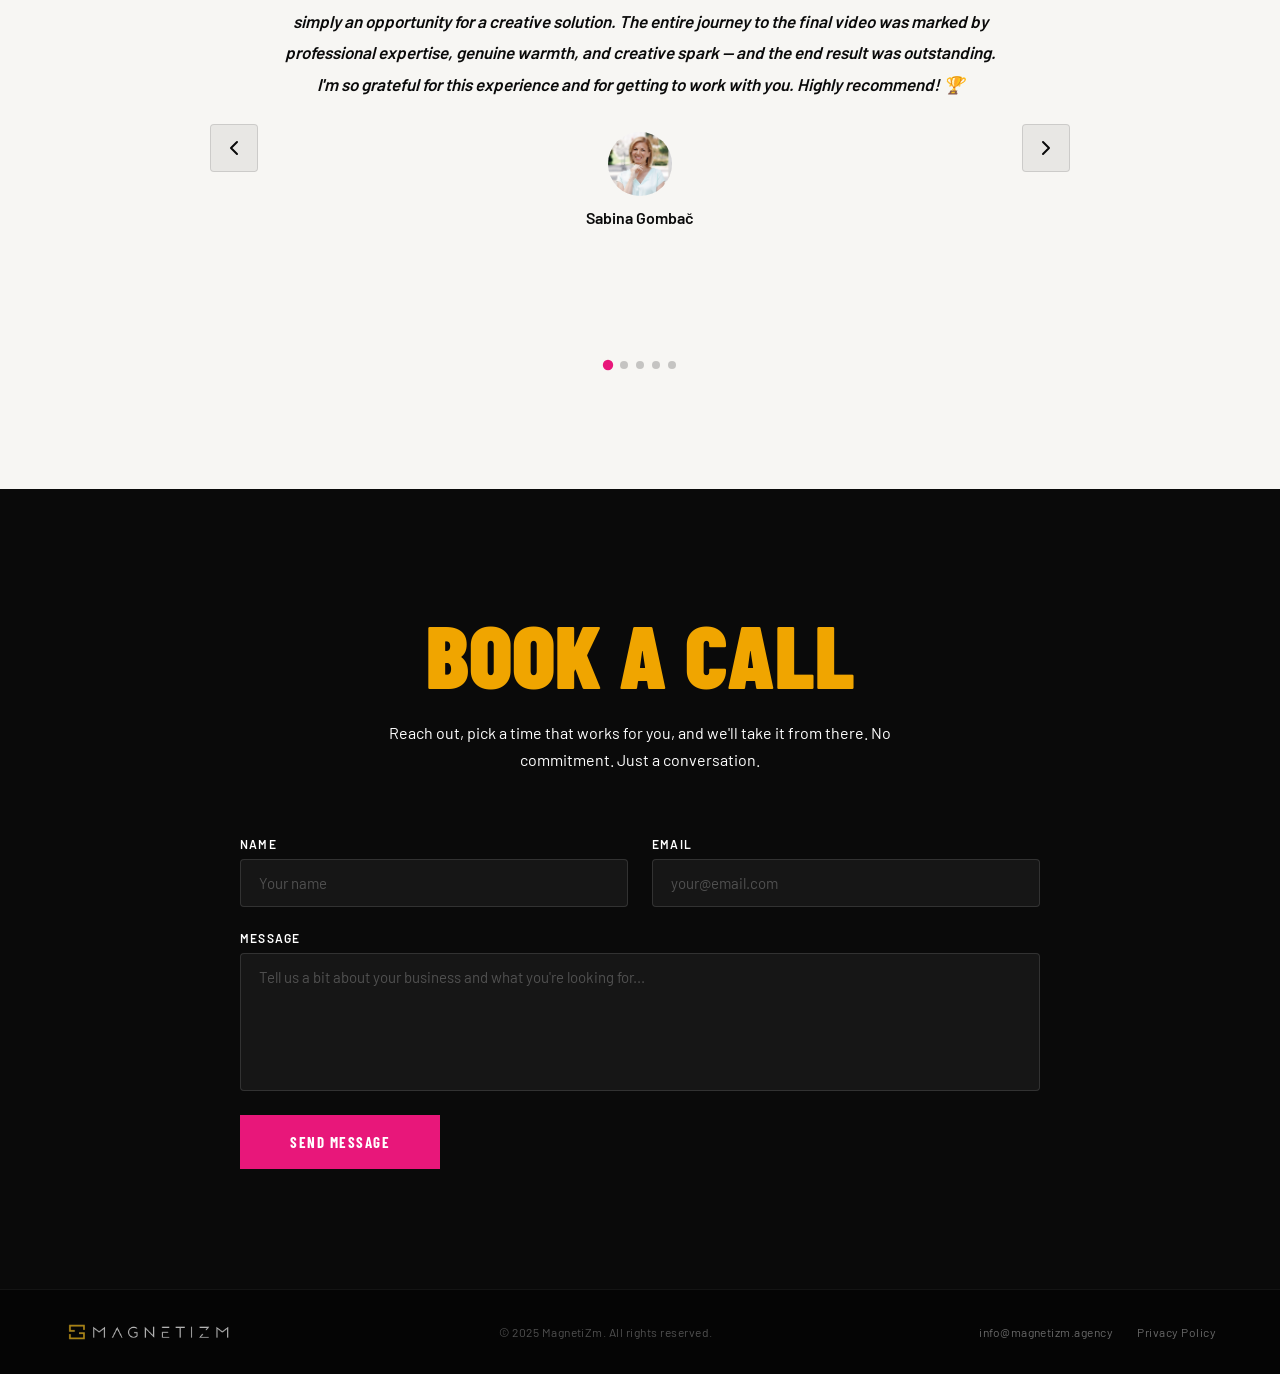
==== commit 62cddcd7: "Security hardening and compliance fixes" ====
--- a/files/index.html
+++ b/files/index.html
@@ -3,18 +3,36 @@
 <head>
   <meta charset="UTF-8" />
   <meta name="viewport" content="width=device-width, initial-scale=1.0" />
-  <title>MagnetiZM — Video Agency</title>
-  <link rel="preconnect" href="https://fonts.googleapis.com" />
-  <link rel="preconnect" href="https://fonts.gstatic.com" crossorigin />
-  <link href="https://fonts.googleapis.com/css2?family=Barlow+Condensed:wght@400;700;900&family=Barlow:wght@400;500;600&family=Caveat:wght@700&display=swap" rel="stylesheet" />
+  <meta name="referrer" content="strict-origin-when-cross-origin" />
+  <title>MagnetiZm — Video Agency</title>
+  <link rel="stylesheet" href="css/fonts.css" />
+  <meta name="description" content="MagnetiZm is a video agency creating video content that actually converts. From TV commercials to social media ads. Based in Ljubljana, working worldwide." />
+
+  <!-- Open Graph (social sharing) -->
+  <meta property="og:type" content="website" />
+  <meta property="og:title" content="MagnetiZm — Video Agency" />
+  <meta property="og:description" content="MagnetiZm is a video agency creating video content that actually converts. From TV commercials to social media ads. Based in Ljubljana, working worldwide." />
+  <meta property="og:image" content="https://www.magnetizm.agency/images/heading.png" />
+  <meta property="og:url" content="https://www.magnetizm.agency" />
+
+  <!-- Twitter/X card -->
+  <meta name="twitter:card" content="summary_large_image" />
+  <meta name="twitter:title" content="MagnetiZm — Video Agency" />
+  <meta name="twitter:description" content="MagnetiZm is a video agency creating video content that actually converts. From TV commercials to social media ads. Based in Ljubljana, working worldwide." />
+  <meta name="twitter:image" content="https://www.magnetizm.agency/images/heading.png" />
+
+  <link rel="icon" type="image/png" href="images/favicon.png" />
+  <link rel="shortcut icon" type="image/png" href="images/favicon.png" />
   <link rel="stylesheet" href="css/style.css" />
 </head>
 <body>
 
+  <a href="#main-content" class="skip-nav">Skip to main content</a>
+
   <!-- ═══════════════════════════ NAV ═══════════════════════════ -->
   <header class="nav" id="mainNav">
     <a href="#" class="nav__logo">
-      <img src="images/logo.png" alt="MagnetiZM" class="nav__logo-img" />
+      <img src="images/logo.png" alt="MagnetiZm" class="nav__logo-img" />
     </a>
     <nav class="nav__links">
       <a href="#about">About</a>
@@ -22,22 +40,23 @@
       <a href="#services">Services</a>
       <a href="#contact" class="nav__cta">Book a call</a>
     </nav>
-    <button class="nav__burger" aria-label="Open menu" onclick="toggleMenu()">
+    <button class="nav__burger" aria-label="Open menu">
       <span></span><span></span><span></span>
     </button>
   </header>
 
   <div class="mobile-menu" id="mobileMenu">
-    <a href="#about" onclick="toggleMenu()">About</a>
-    <a href="#work" onclick="toggleMenu()">Work</a>
-    <a href="#services" onclick="toggleMenu()">Services</a>
-    <a href="#contact" class="mobile-menu__cta" onclick="toggleMenu()">Book a call</a>
+    <a href="#about">About</a>
+    <a href="#work">Work</a>
+    <a href="#services">Services</a>
+    <a href="#contact" class="mobile-menu__cta">Book a call</a>
   </div>
 
   <!-- ═══════════════════════════ HERO ═══════════════════════════ -->
-  <section class="hero">
+  <section class="hero" id="main-content">
     <div class="hero__video-wrap">
-      <video class="hero__video" src="video/hero-bg.mp4" autoplay muted loop playsinline poster="images/hero-poster.jpg"></video>
+      <video class="hero__video hero__video--desktop" src="video/hero-bg.mp4" autoplay muted loop playsinline poster="images/hero-poster.jpg"></video>
+      <video class="hero__video hero__video--mobile" src="video/hero-bg-mobile.mp4" autoplay muted loop playsinline></video>
       <div class="hero__overlay"></div>
     </div>
     <div class="hero__content">
@@ -56,10 +75,10 @@
       <div class="about__text">
         <h2 class="about__headline">
           The faces behind<br />
-          <span class="about__accent">MagnetiZM</span>
+          <span class="about__accent">MagnetiZm</span>
         </h2>
         <p class="about__body">
-          We're Megi and Mili, a husband and wife team running MagnetiZM since 2014. Together we combine over a decade of creative, strategic, and technical expertise to deliver video content that actually moves the needle.
+          We're Megi and Mili, a husband and wife team running MagnetiZm since 2014. Together we combine over a decade of creative, strategic, and technical expertise to deliver video content that actually converts.
         </p>
         <p class="about__body">
           We don't just show up with a camera. Before we write a single line or shoot a single frame, we go full Sherlock Holmes on your business, your offer, your audience, what makes you different. That deep understanding is what separates video that converts from video that just looks good.
@@ -98,7 +117,7 @@
 
         </div>
 
-        <img src="images/team.png" alt="Megi and Mili — MagnetiZM" class="about__photo" />
+        <img src="images/team.png" alt="Megi and Mili — MagnetiZm" class="about__photo" />
       </div>
     </div>
   </section>
@@ -126,15 +145,46 @@
       </div>
 
       <!-- Arrows -->
-      <button class="work__arrow work__arrow--prev" onclick="changeSlide(-1)" aria-label="Previous">
+      <button class="work__arrow work__arrow--prev" id="workPrev" aria-label="Previous">
         <svg width="24" height="24" viewBox="0 0 24 24" fill="none" stroke="currentColor" stroke-width="2" stroke-linecap="round" stroke-linejoin="round"><polyline points="15 18 9 12 15 6"></polyline></svg>
       </button>
-      <button class="work__arrow work__arrow--next" onclick="changeSlide(1)" aria-label="Next">
+      <button class="work__arrow work__arrow--next" id="workNext" aria-label="Next">
         <svg width="24" height="24" viewBox="0 0 24 24" fill="none" stroke="currentColor" stroke-width="2" stroke-linecap="round" stroke-linejoin="round"><polyline points="9 18 15 12 9 6"></polyline></svg>
       </button>
     </div>
   </section>
   <!-- ═══════════════════════════ END WORK ═══════════════════════════ -->
+
+  <!-- ═══════════════════════════ REELS ═══════════════════════════ -->
+  <section class="reels" id="reels">
+    <div class="reels__header">
+      <h2 class="reels__headline">Stop the Scroll</h2>
+      <p class="reels__sub">Whether you film yourself or book a shooting session with us, we transform your raw footage into <span class="reels__underline">magnetic video content<svg class="reels__underline-svg" viewBox="0 0 200 8" preserveAspectRatio="none" fill="none" xmlns="http://www.w3.org/2000/svg" aria-hidden="true"><path d="M 2 5 C 20 3, 45 7, 70 4 C 95 1, 125 6, 155 3 C 170 1.5, 185 5, 198 4" stroke="#E8177A" stroke-width="2.5" stroke-linecap="round"/></svg></span> that stops the scroll.</p>
+    </div>
+    <div class="reels__grid">
+      <div class="reel-item">
+        <video class="reel-item__video" src="video/etnobotanika.mp4" autoplay muted loop playsinline preload="metadata"></video>
+        <div class="reel-item__play"><svg width="20" height="20" viewBox="0 0 24 24" fill="white"><polygon points="5 3 19 12 5 21 5 3"></polygon></svg></div>
+        <span class="reel-item__num">01</span>
+      </div>
+      <div class="reel-item">
+        <video class="reel-item__video" src="video/megi.mp4" autoplay muted loop playsinline preload="metadata"></video>
+        <div class="reel-item__play"><svg width="20" height="20" viewBox="0 0 24 24" fill="white"><polygon points="5 3 19 12 5 21 5 3"></polygon></svg></div>
+        <span class="reel-item__num">02</span>
+      </div>
+      <div class="reel-item">
+        <video class="reel-item__video" src="video/jana.mp4" autoplay muted loop playsinline preload="metadata"></video>
+        <div class="reel-item__play"><svg width="20" height="20" viewBox="0 0 24 24" fill="white"><polygon points="5 3 19 12 5 21 5 3"></polygon></svg></div>
+        <span class="reel-item__num">03</span>
+      </div>
+      <div class="reel-item">
+        <video class="reel-item__video" src="video/neja.mp4" autoplay muted loop playsinline preload="metadata"></video>
+        <div class="reel-item__play"><svg width="20" height="20" viewBox="0 0 24 24" fill="white"><polygon points="5 3 19 12 5 21 5 3"></polygon></svg></div>
+        <span class="reel-item__num">04</span>
+      </div>
+    </div>
+  </section>
+  <!-- ═══════════════════════════ END REELS ═══════════════════════════ -->
 
   <!-- ═══════════════════════════ SERVICES ═══════════════════════════ -->
   <section class="services" id="services">
@@ -193,6 +243,25 @@
   </section>
   <!-- ═══════════════════════════ END SERVICES ═══════════════════════════ -->
 
+  <!-- ═══════════════════════════ TESTIMONIALS ═══════════════════════════ -->
+  <section class="testimonials" id="testimonials">
+    <div class="testimonials__header">
+      <h2 class="testimonials__headline">Testimonials</h2>
+      <p class="testimonials__sub">They say the most powerful thing in business is a recommendation — and we love that good word is spreading about us.</p>
+    </div>
+    <div class="testimonials__slider">
+      <button class="testimonials__arrow testimonials__arrow--prev" id="testimonialPrev" aria-label="Previous">
+        <svg width="24" height="24" viewBox="0 0 24 24" fill="none" stroke="currentColor" stroke-width="2" stroke-linecap="round" stroke-linejoin="round"><polyline points="15 18 9 12 15 6"></polyline></svg>
+      </button>
+      <div class="testimonials__track" id="testimonialsTrack"></div>
+      <button class="testimonials__arrow testimonials__arrow--next" id="testimonialNext" aria-label="Next">
+        <svg width="24" height="24" viewBox="0 0 24 24" fill="none" stroke="currentColor" stroke-width="2" stroke-linecap="round" stroke-linejoin="round"><polyline points="9 18 15 12 9 6"></polyline></svg>
+      </button>
+    </div>
+    <div class="testimonials__dots" id="testimonialsDots"></div>
+  </section>
+  <!-- ═══════════════════════════ END TESTIMONIALS ═══════════════════════════ -->
+
   <!-- ═══════════════════════════ CONTACT ═══════════════════════════ -->
   <section class="contact" id="contact">
     <div class="contact__inner">
@@ -202,7 +271,7 @@
         <p class="contact__sub">Reach out, pick a time that works for you, and we'll take it from there. No commitment. Just a conversation.</p>
       </div>
 
-      <form class="contact__form" onsubmit="handleSubmit(event)">
+      <form class="contact__form" id="contactForm" action="https://formspree.io/f/xgorgald" method="POST">
         <div class="contact__row">
           <div class="contact__field">
             <label for="contactName">Name</label>
@@ -217,6 +286,7 @@
           <label for="contactMessage">Message</label>
           <textarea id="contactMessage" name="message" placeholder="Tell us a bit about your business and what you're looking for..." rows="6" required></textarea>
         </div>
+        <input type="text" name="_gotcha" class="contact__honeypot" tabindex="-1" autocomplete="off" />
         <button type="submit" class="btn btn--magenta contact__submit">Send Message</button>
         <p class="contact__success" id="contactSuccess">Thanks! We'll be in touch shortly.</p>
       </form>
@@ -229,14 +299,46 @@
   <footer class="footer">
     <div class="footer__inner">
       <a href="#" class="footer__logo">
-        <img src="images/logo.png" alt="MagnetiZM" class="footer__logo-img" />
+        <img src="images/logo.png" alt="MagnetiZm" class="footer__logo-img" />
       </a>
-      <p class="footer__copy">© 2025 MagnetiZM. All rights reserved.</p>
+      <p class="footer__copy">© 2025 MagnetiZm. All rights reserved.</p>
       <div class="footer__links">
         <a href="mailto:info@magnetizm.agency">info@magnetizm.agency</a>
+        <a href="privacy-policy.html">Privacy Policy</a>
       </div>
     </div>
   </footer>
+
+  <!-- ═══════════════════════════ COOKIE BANNER ═══════════════════════════ -->
+  <div class="cookie-banner" id="cookieBanner">
+    <div class="cookie-banner__inner">
+      <p class="cookie-banner__text">
+        We use cookies from YouTube for video playback. See our <a href="privacy-policy.html">Privacy Policy</a> for details.
+      </p>
+      <div class="cookie-banner__actions">
+        <button class="cookie-banner__decline" id="cookieDecline">Decline</button>
+        <button class="cookie-banner__accept" id="cookieAccept">Accept</button>
+      </div>
+    </div>
+  </div>
+
+  <!-- ═══════════════════════════ REEL LIGHTBOX ═══════════════════════════ -->
+  <div class="reel-modal" id="reelModal">
+    <div class="reel-modal__overlay" id="reelModalOverlay"></div>
+    <div class="reel-modal__box">
+      <button class="reel-modal__close" id="reelModalClose" aria-label="Close">
+        <svg width="24" height="24" viewBox="0 0 24 24" fill="none" stroke="currentColor" stroke-width="2" stroke-linecap="round" stroke-linejoin="round"><line x1="18" y1="6" x2="6" y2="18"></line><line x1="6" y1="6" x2="18" y2="18"></line></svg>
+      </button>
+      <video class="reel-modal__video" id="reelModalVideo" playsinline controls></video>
+      <button class="reel-modal__arrow reel-modal__arrow--prev" id="reelPrev" aria-label="Previous">
+        <svg width="24" height="24" viewBox="0 0 24 24" fill="none" stroke="currentColor" stroke-width="2" stroke-linecap="round" stroke-linejoin="round"><polyline points="15 18 9 12 15 6"></polyline></svg>
+      </button>
+      <button class="reel-modal__arrow reel-modal__arrow--next" id="reelNext" aria-label="Next">
+        <svg width="24" height="24" viewBox="0 0 24 24" fill="none" stroke="currentColor" stroke-width="2" stroke-linecap="round" stroke-linejoin="round"><polyline points="9 18 15 12 9 6"></polyline></svg>
+      </button>
+      <div class="reel-modal__counter" id="reelModalCounter">01 / 04</div>
+    </div>
+  </div>
 
   <script src="js/main.js"></script>
 </body>
--- a/files/css/fonts.css
+++ b/files/css/fonts.css
@@ -0,0 +1,59 @@
+/* ═══════════════════════════════════════════
+   SELF-HOSTED FONTS — no Google CDN requests
+   ═══════════════════════════════════════════ */
+
+@font-face {
+  font-family: 'Barlow';
+  font-style: normal;
+  font-weight: 400;
+  font-display: swap;
+  src: url('../fonts/barlow-400.ttf') format('truetype');
+}
+
+@font-face {
+  font-family: 'Barlow';
+  font-style: normal;
+  font-weight: 500;
+  font-display: swap;
+  src: url('../fonts/barlow-500.ttf') format('truetype');
+}
+
+@font-face {
+  font-family: 'Barlow';
+  font-style: normal;
+  font-weight: 600;
+  font-display: swap;
+  src: url('../fonts/barlow-600.ttf') format('truetype');
+}
+
+@font-face {
+  font-family: 'Barlow Condensed';
+  font-style: normal;
+  font-weight: 400;
+  font-display: swap;
+  src: url('../fonts/barlow-condensed-400.ttf') format('truetype');
+}
+
+@font-face {
+  font-family: 'Barlow Condensed';
+  font-style: normal;
+  font-weight: 700;
+  font-display: swap;
+  src: url('../fonts/barlow-condensed-700.ttf') format('truetype');
+}
+
+@font-face {
+  font-family: 'Barlow Condensed';
+  font-style: normal;
+  font-weight: 900;
+  font-display: swap;
+  src: url('../fonts/barlow-condensed-900.ttf') format('truetype');
+}
+
+@font-face {
+  font-family: 'Caveat';
+  font-style: normal;
+  font-weight: 700;
+  font-display: swap;
+  src: url('../fonts/caveat-700.ttf') format('truetype');
+}
--- a/files/css/style.css
+++ b/files/css/style.css
@@ -1,6 +1,26 @@
 /* ═══════════════════════════════════════════
    MAGNETIZM — GLOBAL STYLES
    ═══════════════════════════════════════════ */
+
+.skip-nav {
+  position: absolute;
+  top: -100%;
+  left: 0;
+  background: var(--magenta);
+  color: #fff;
+  padding: 12px 24px;
+  font-family: 'Barlow Condensed', sans-serif;
+  font-weight: 700;
+  font-size: 0.875rem;
+  text-transform: uppercase;
+  letter-spacing: 0.08em;
+  z-index: 99999;
+  transition: top 0.2s;
+}
+
+.skip-nav:focus {
+  top: 0;
+}
 
 *, *::before, *::after {
   box-sizing: border-box;
@@ -221,6 +241,20 @@
   object-position: center;
 }
 
+.hero__video--mobile {
+  display: none;
+}
+
+@media (max-width: 768px) {
+  .hero__video--desktop {
+    display: none;
+  }
+
+  .hero__video--mobile {
+    display: block;
+  }
+}
+
 .hero__overlay {
   position: absolute;
   inset: 0;
@@ -494,8 +528,23 @@
   }
 
   .work__info {
-    max-width: 200px;
-    padding: 10px 14px;
+    left: 0;
+    right: 0;
+    bottom: 0;
+    max-width: none;
+    padding: 6px 12px;
+    border-left: none;
+    border-top: 3px solid var(--magenta);
+  }
+
+  .work__info-client {
+    font-size: 0.75rem;
+  }
+
+  .work__info-desc {
+    font-size: 0.65rem;
+    line-height: 1.3;
+    margin-top: 1px;
   }
 }
 
@@ -601,6 +650,260 @@
 }
 
 /* ═══════════════════════════════════════════
+   REELS / STOP THE SCROLL
+   ═══════════════════════════════════════════ */
+.reels {
+  background: var(--off-white);
+  padding: 100px 5vw;
+}
+
+.reels__header {
+  text-align: center;
+  max-width: 700px;
+  margin: 0 auto 64px;
+}
+
+.reels__headline {
+  font-family: var(--font-display);
+  font-weight: 900;
+  font-size: clamp(3rem, 7vw, 6rem);
+  text-transform: uppercase;
+  color: var(--gold);
+  line-height: 1;
+  margin-bottom: 1.25rem;
+}
+
+.reels__sub {
+  font-size: 1rem;
+  line-height: 1.7;
+  color: var(--text-muted);
+  max-width: 560px;
+  margin: 0 auto;
+}
+
+.reels__underline {
+  position: relative;
+  display: inline-block;
+}
+
+.reels__underline-svg {
+  position: absolute;
+  left: 0;
+  bottom: -4px;
+  width: 100%;
+  height: 8px;
+  overflow: visible;
+}
+
+.reels__underline-svg path {
+  stroke-dasharray: 220;
+  stroke-dashoffset: 220;
+}
+
+.reels__underline.in-view .reels__underline-svg path {
+  animation: drawPath 0.8s ease forwards;
+  animation-delay: 0.3s;
+}
+
+.reels__grid {
+  max-width: 1200px;
+  margin: 0 auto;
+  display: grid;
+  grid-template-columns: repeat(4, 1fr);
+  gap: 20px;
+}
+
+.reel-item {
+  position: relative;
+  border-radius: 16px;
+  overflow: hidden;
+  aspect-ratio: 9 / 16;
+  background: var(--black);
+}
+
+.reel-item__video {
+  width: 100%;
+  height: 100%;
+  object-fit: cover;
+  display: block;
+}
+
+.reel-item__num {
+  position: absolute;
+  bottom: 16px;
+  left: 16px;
+  font-family: var(--font-display);
+  font-weight: 700;
+  font-size: 0.875rem;
+  letter-spacing: 0.1em;
+  color: rgba(255,255,255,0.5);
+}
+
+.reel-item {
+  cursor: none;
+}
+
+.reel-item::after {
+  content: '';
+  position: absolute;
+  inset: 0;
+  background: rgba(0,0,0,0);
+  transition: background 0.2s;
+  pointer-events: none;
+}
+
+.reel-item:hover::after {
+  background: rgba(0,0,0,0.35);
+}
+
+.reel-item__play {
+  position: absolute;
+  top: 50%;
+  left: 50%;
+  transform: translate(-50%, -50%) scale(0.8);
+  width: 56px;
+  height: 56px;
+  background: rgba(255,255,255,0.15);
+  border-radius: 50%;
+  display: flex;
+  align-items: center;
+  justify-content: center;
+  opacity: 0;
+  transition: opacity 0.2s, transform 0.2s;
+  pointer-events: none;
+  backdrop-filter: blur(4px);
+  -webkit-backdrop-filter: blur(4px);
+}
+
+.reel-item:hover .reel-item__play {
+  opacity: 1;
+  transform: translate(-50%, -50%) scale(1);
+}
+
+@media (max-width: 900px) {
+  .reels__grid {
+    grid-template-columns: repeat(2, 1fr);
+  }
+}
+
+@media (max-width: 480px) {
+  .reels__grid {
+    grid-template-columns: repeat(2, 1fr);
+    gap: 12px;
+  }
+}
+
+/* ═══════════════════════════════════════════
+   REEL LIGHTBOX MODAL
+   ═══════════════════════════════════════════ */
+.reel-modal {
+  display: none;
+  position: fixed;
+  inset: 0;
+  z-index: 1000;
+  align-items: center;
+  justify-content: center;
+}
+
+.reel-modal.open {
+  display: flex;
+}
+
+.reel-modal__overlay {
+  position: absolute;
+  inset: 0;
+  background: rgba(0,0,0,0.92);
+}
+
+.reel-modal__box {
+  position: relative;
+  z-index: 1;
+  display: flex;
+  flex-direction: column;
+  align-items: center;
+}
+
+.reel-modal__video {
+  max-height: 82vh;
+  aspect-ratio: 9 / 16;
+  width: auto;
+  border-radius: 12px;
+  background: #000;
+  display: block;
+}
+
+.reel-modal__close {
+  position: absolute;
+  top: -40px;
+  right: -40px;
+  background: none;
+  border: none;
+  color: var(--white);
+  cursor: pointer;
+  padding: 8px;
+  opacity: 0.6;
+  transition: opacity 0.2s;
+  line-height: 0;
+}
+
+.reel-modal__close:hover {
+  opacity: 1;
+}
+
+.reel-modal__arrow {
+  position: absolute;
+  top: 50%;
+  transform: translateY(-50%);
+  background: rgba(255,255,255,0.1);
+  border: 1px solid rgba(255,255,255,0.2);
+  color: var(--white);
+  width: 48px;
+  height: 48px;
+  display: flex;
+  align-items: center;
+  justify-content: center;
+  cursor: pointer;
+  border-radius: 4px;
+  transition: background 0.2s, border-color 0.2s;
+}
+
+.reel-modal__arrow:hover {
+  background: var(--magenta);
+  border-color: var(--magenta);
+}
+
+.reel-modal__arrow--prev { left: -68px; }
+.reel-modal__arrow--next { right: -68px; }
+
+.reel-modal__counter {
+  margin-top: 16px;
+  font-family: var(--font-display);
+  font-weight: 700;
+  font-size: 0.875rem;
+  letter-spacing: 0.1em;
+  color: rgba(255,255,255,0.4);
+}
+
+@media (max-width: 640px) {
+  .reel-modal__video {
+    max-height: 75vh;
+  }
+
+  .reel-modal__close {
+    top: -36px;
+    right: 0;
+  }
+
+  .reel-modal__arrow--prev { left: -44px; }
+  .reel-modal__arrow--next { right: -44px; }
+
+  .reel-modal__arrow {
+    width: 36px;
+    height: 36px;
+  }
+}
+
+/* ═══════════════════════════════════════════
    SERVICES
    ═══════════════════════════════════════════ */
 .services {
@@ -646,43 +949,38 @@
 /* Card */
 .service-card {
   background: var(--white);
-  padding: 36px 28px;
+  padding: 36px 28px 36px 32px;
   display: flex;
   flex-direction: column;
-  gap: 20px;
-  border: 2px solid var(--black);
-  border-radius: 16px;
-  transition: background 0.3s ease, border-color 0.3s ease, transform 0.3s ease, box-shadow 0.3s ease;
+  gap: 16px;
+  border: none;
+  border-left: 3px solid var(--magenta);
+  border-radius: 8px;
+  box-shadow: 0 2px 12px rgba(0,0,0,0.06);
+  transition: transform 0.3s ease, box-shadow 0.3s ease;
   cursor: none;
+  position: relative;
+  overflow: hidden;
 }
 
 .service-card:hover {
-  background: var(--gold);
-  border-color: var(--gold);
-  box-shadow: 0 12px 40px rgba(0,0,0,0.12);
-  animation: breathe 1.8s ease-in-out infinite;
-}
-
-.service-card:hover .service-card__body p {
+  transform: translateY(-6px);
+  box-shadow: 0 20px 48px rgba(0,0,0,0.12);
+}
+
+.service-card__num {
+  position: absolute;
+  top: 12px;
+  right: 16px;
+  font-family: var(--font-display);
+  font-weight: 900;
+  font-size: 5rem;
+  line-height: 1;
+  letter-spacing: 0;
   color: var(--black);
-}
-
-.service-card:hover .service-card__num {
-  color: rgba(0,0,0,0.4);
-}
-
-@keyframes breathe {
-  0%   { transform: scale(1.00); }
-  50%  { transform: scale(1.05); }
-  100% { transform: scale(1.00); }
-}
-
-.service-card__num {
-  font-family: var(--font-display);
-  font-weight: 700;
-  font-size: 0.875rem;
-  letter-spacing: 0.1em;
-  color: rgba(0,0,0,0.3);
+  opacity: 0.05;
+  pointer-events: none;
+  user-select: none;
 }
 
 .service-card__title {
@@ -752,6 +1050,177 @@
 @media (max-width: 600px) {
   .services__grid {
     grid-template-columns: 1fr;
+  }
+}
+
+/* ═══════════════════════════════════════════
+   TESTIMONIALS
+   ═══════════════════════════════════════════ */
+.testimonials {
+  background: var(--off-white);
+  padding: 120px 5vw;
+}
+
+.testimonials__header {
+  text-align: center;
+  max-width: 700px;
+  margin: 0 auto 64px;
+}
+
+.testimonials__headline {
+  font-family: var(--font-display);
+  font-weight: 900;
+  font-size: clamp(3rem, 7vw, 6rem);
+  text-transform: uppercase;
+  color: var(--gold);
+  line-height: 1;
+  margin-bottom: 1.25rem;
+}
+
+.testimonials__sub {
+  font-size: 1rem;
+  line-height: 1.7;
+  color: var(--text-muted);
+  max-width: 560px;
+  margin: 0 auto;
+}
+
+.testimonials__slider {
+  display: flex;
+  align-items: center;
+  gap: 24px;
+  max-width: 860px;
+  margin: 0 auto;
+}
+
+.testimonials__track {
+  flex: 1;
+  min-width: 0;
+  position: relative;
+  transition: height 0.4s ease;
+}
+
+.testimonial-card {
+  position: absolute;
+  top: 0;
+  left: 0;
+  right: 0;
+  text-align: center;
+  opacity: 0;
+  pointer-events: none;
+  transition: opacity 0.4s ease;
+}
+
+.testimonial-card.active {
+  opacity: 1;
+  pointer-events: auto;
+  animation: fadeInUp 0.4s ease;
+}
+
+@keyframes fadeInUp {
+  from { opacity: 0; transform: translateY(10px); }
+  to   { opacity: 1; transform: translateY(0); }
+}
+
+.testimonial-card__quote {
+  font-size: 1.0625rem;
+  font-weight: 600;
+  font-style: italic;
+  line-height: 1.85;
+  color: var(--black);
+  margin-bottom: 2rem;
+}
+
+.testimonial-card__quote::before {
+  content: '\201C';
+  font-family: var(--font-display);
+  font-size: 4rem;
+  font-style: normal;
+  font-weight: 900;
+  color: var(--magenta);
+  line-height: 0;
+  vertical-align: -0.6rem;
+  margin-right: 4px;
+}
+
+.testimonial-card__author {
+  display: flex;
+  flex-direction: column;
+  align-items: center;
+  gap: 12px;
+}
+
+.testimonial-card__photo {
+  width: 64px;
+  height: 64px;
+  border-radius: 50%;
+  object-fit: cover;
+  object-position: center top;
+  flex-shrink: 0;
+}
+
+.testimonial-card__name {
+  font-weight: 600;
+  font-size: 1rem;
+  color: var(--black);
+}
+
+.testimonials__arrow {
+  flex-shrink: 0;
+  width: 48px;
+  height: 48px;
+  background: rgba(0,0,0,0.06);
+  border: 1px solid rgba(0,0,0,0.12);
+  color: var(--black);
+  display: flex;
+  align-items: center;
+  justify-content: center;
+  cursor: pointer;
+  border-radius: 4px;
+  transition: background 0.2s, border-color 0.2s, color 0.2s;
+}
+
+.testimonials__arrow:hover {
+  background: var(--magenta);
+  border-color: var(--magenta);
+  color: var(--white);
+}
+
+.testimonials__dots {
+  display: flex;
+  justify-content: center;
+  gap: 8px;
+  margin-top: 40px;
+}
+
+.testimonials__dot {
+  width: 8px;
+  height: 8px;
+  border-radius: 50%;
+  background: rgba(0,0,0,0.2);
+  cursor: pointer;
+  border: none;
+  padding: 0;
+  transition: background 0.2s, transform 0.2s;
+}
+
+.testimonials__dot.active {
+  background: var(--magenta);
+  transform: scale(1.3);
+}
+
+@media (max-width: 768px) {
+  .testimonials__slider {
+    gap: 12px;
+  }
+
+  .testimonials__arrow {
+    width: 36px;
+    height: 36px;
+  }
+
+  .testimonial-card__quote {
+    font-size: 0.9375rem;
   }
 }
 
@@ -851,6 +1320,13 @@
   border-color: var(--magenta);
 }
 
+.contact__honeypot {
+  position: absolute;
+  left: -9999px;
+  opacity: 0;
+  pointer-events: none;
+}
+
 .contact__submit {
   align-self: flex-start;
   font-size: 0.9375rem;
@@ -866,6 +1342,133 @@
 
 .contact__success.visible {
   display: block;
+}
+
+/* ═══════════════════════════════════════════
+   COOKIE BANNER
+   ═══════════════════════════════════════════ */
+.cookie-banner {
+  display: none;
+  position: fixed;
+  bottom: 0;
+  left: 0;
+  right: 0;
+  z-index: 9999;
+  background: #111;
+  border-top: 2px solid var(--magenta);
+  padding: 20px 5vw;
+}
+
+.cookie-banner.visible {
+  display: block;
+}
+
+.cookie-banner__inner {
+  max-width: 1200px;
+  margin: 0 auto;
+  display: flex;
+  align-items: center;
+  justify-content: space-between;
+  gap: 24px;
+  flex-wrap: wrap;
+}
+
+.cookie-banner__text {
+  font-size: 0.875rem;
+  line-height: 1.6;
+  color: rgba(255,255,255,0.7);
+  flex: 1;
+  min-width: 260px;
+}
+
+.cookie-banner__text a {
+  color: var(--magenta);
+  text-decoration: underline;
+}
+
+.cookie-banner__actions {
+  display: flex;
+  gap: 12px;
+  flex-shrink: 0;
+}
+
+.cookie-banner__decline {
+  background: none;
+  border: 1px solid rgba(255,255,255,0.25);
+  color: rgba(255,255,255,0.6);
+  font-family: var(--font-display);
+  font-weight: 700;
+  font-size: 0.75rem;
+  letter-spacing: 0.08em;
+  text-transform: uppercase;
+  padding: 10px 24px;
+  cursor: pointer;
+  transition: border-color 0.2s, color 0.2s;
+}
+
+.cookie-banner__decline:hover {
+  border-color: rgba(255,255,255,0.5);
+  color: var(--white);
+}
+
+.cookie-banner__accept {
+  background: var(--magenta);
+  border: 1px solid var(--magenta);
+  color: var(--white);
+  font-family: var(--font-display);
+  font-weight: 700;
+  font-size: 0.75rem;
+  letter-spacing: 0.08em;
+  text-transform: uppercase;
+  padding: 10px 24px;
+  cursor: pointer;
+  transition: background 0.2s, border-color 0.2s;
+}
+
+.cookie-banner__accept:hover {
+  background: var(--magenta-dark);
+  border-color: var(--magenta-dark);
+}
+
+.work__cookie-msg {
+  display: flex;
+  flex-direction: column;
+  align-items: center;
+  justify-content: center;
+  height: 100%;
+  gap: 16px;
+  padding: 40px 20px;
+}
+
+.work__cookie-msg p {
+  font-size: 0.875rem;
+  color: rgba(255,255,255,0.4);
+}
+
+.work__cookie-msg button {
+  background: none;
+  border: 1px solid var(--magenta);
+  color: var(--magenta);
+  font-family: var(--font-display);
+  font-weight: 700;
+  font-size: 0.75rem;
+  letter-spacing: 0.08em;
+  text-transform: uppercase;
+  padding: 10px 24px;
+  cursor: pointer;
+  transition: background 0.2s;
+}
+
+.work__cookie-msg button:hover {
+  background: var(--magenta);
+  color: var(--white);
+}
+
+@media (max-width: 600px) {
+  .cookie-banner__inner {
+    flex-direction: column;
+    align-items: flex-start;
+  }
 }
 
 /* ═══════════════════════════════════════════
@@ -899,6 +1502,11 @@
   letter-spacing: 0.04em;
 }
 
+.footer__links {
+  display: flex;
+  gap: 24px;
+}
+
 .footer__links a {
   font-size: 0.75rem;
   color: rgba(255,255,255,0.4);
